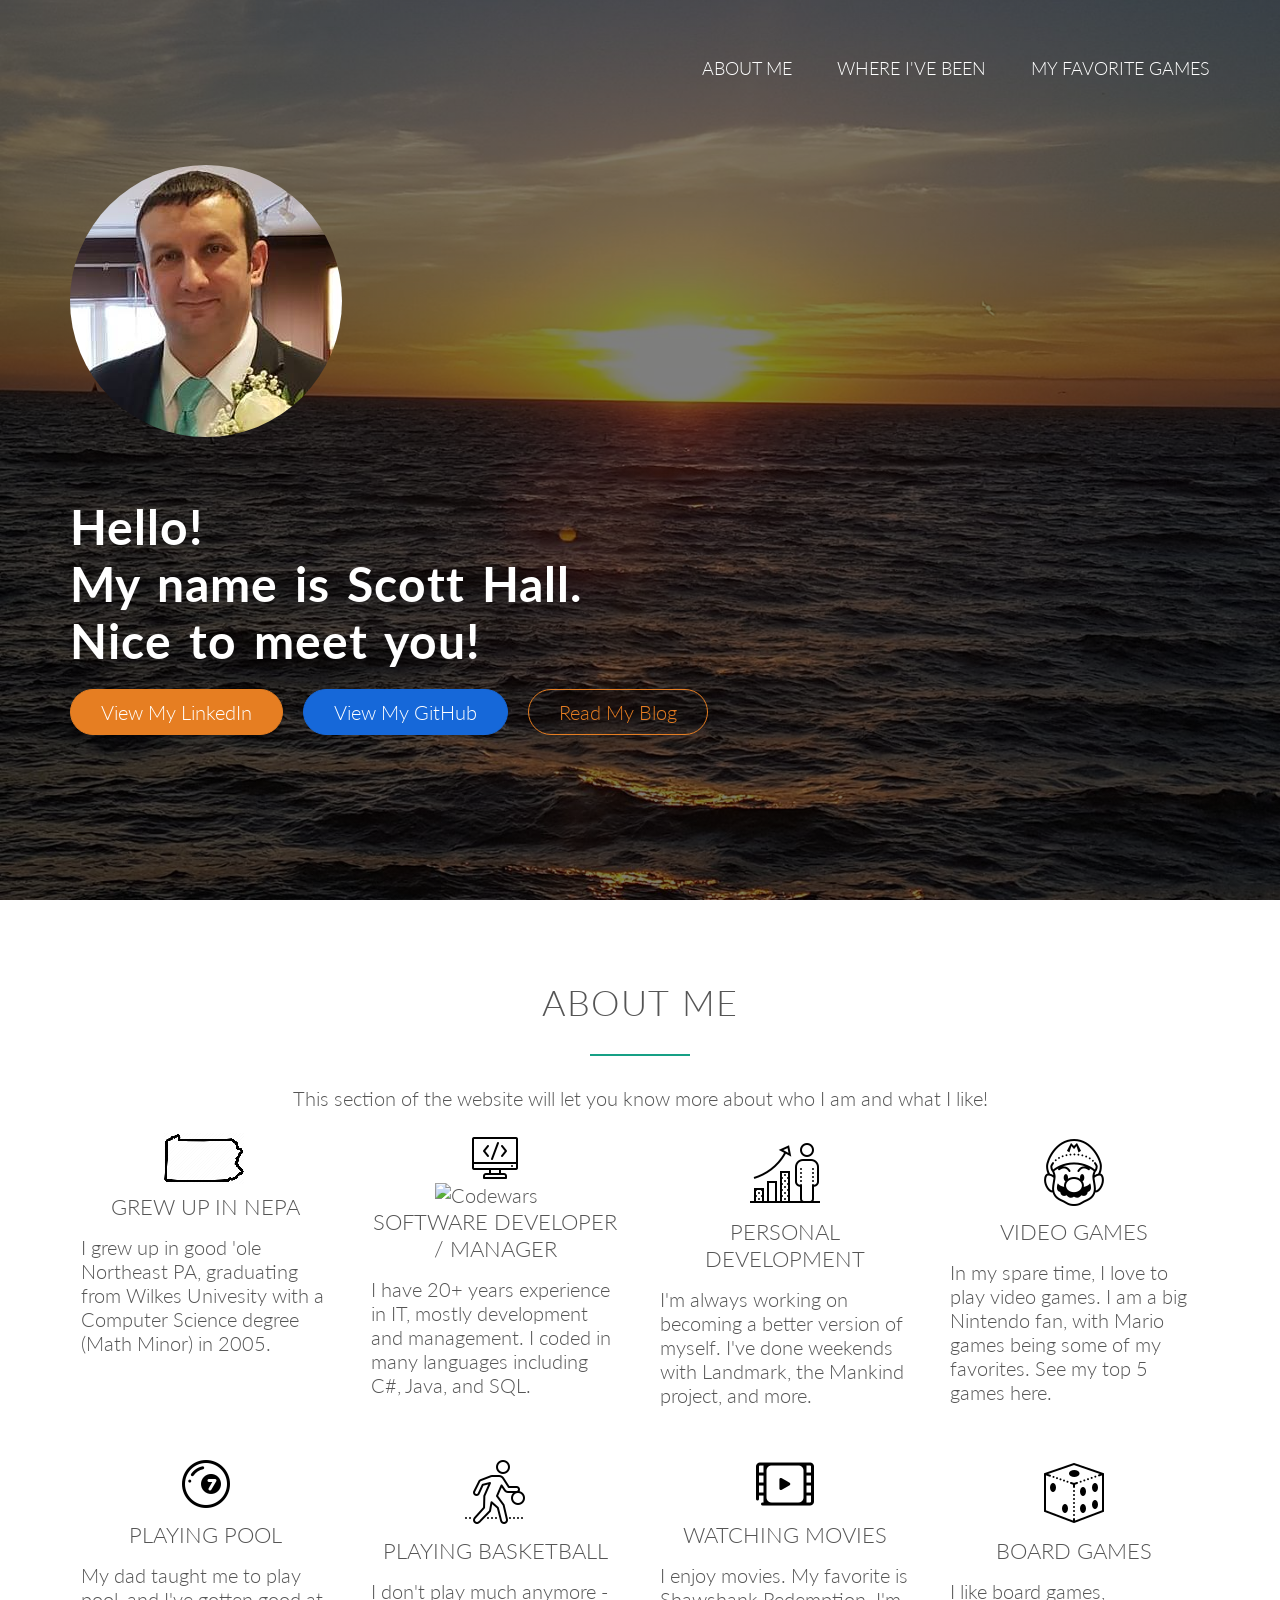
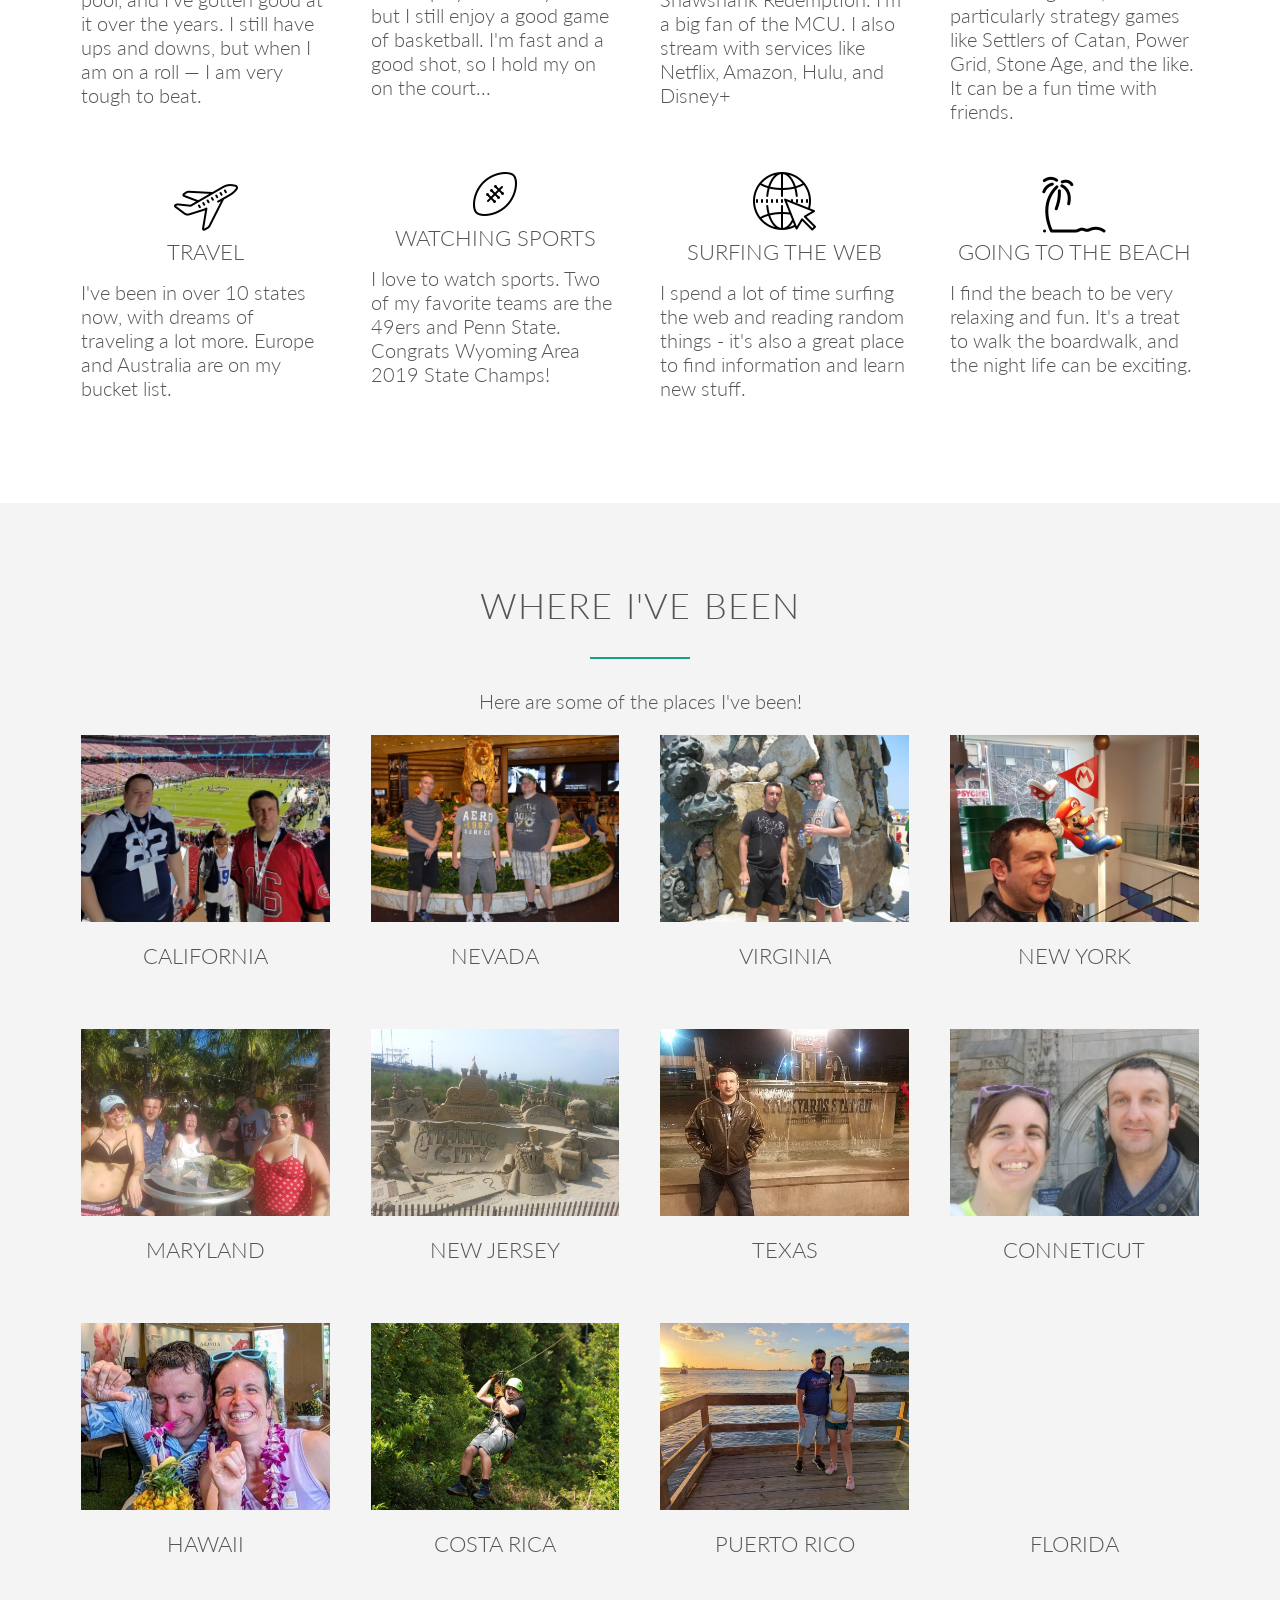
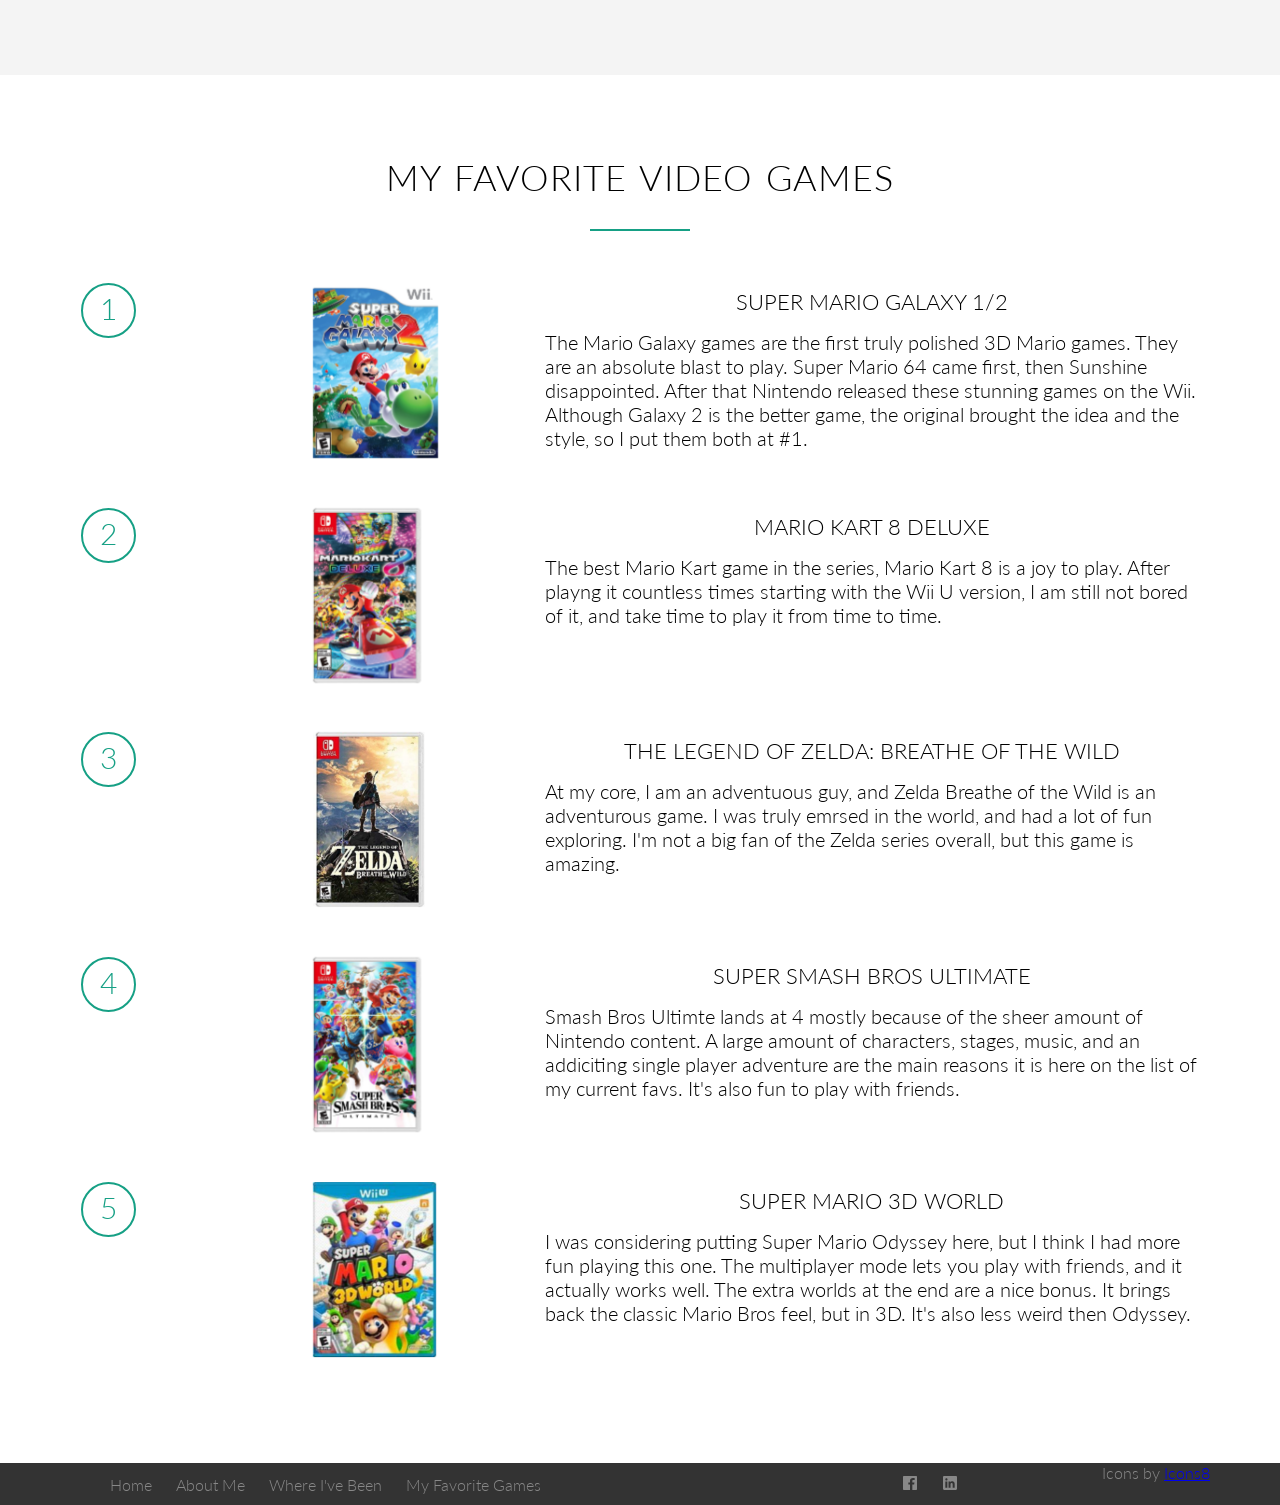
==== index.html @ 16ad22f1 "first commit" ====
<!DOCTYPE html>
<html lang="en">
<head>
    <meta charset="utf-8">
    <meta name="viewport" content="width=device-width, initial-scale=1.0">

    <title>Scott Hall's Club</title>
    <meta name="description" content="Scott Hall is a Software Development Professional, and this is his website.">
    <meta name="author" content="Scott Hall">
    <link rel="canonical" href="https://scottmartinhall.com/">

    <!-- Social sharing -->
    <meta property="og:type" content="website">
    <meta property="og:site_name" content="Scott Hall's Club">
    <meta property="og:title" content="Scott Hall's Club">
    <meta property="og:description" content="Scott Hall is a Software Development Professional, and this is his website.">
    <meta property="og:url" content="https://scottmartinhall.com/">
    <meta property="og:image" content="https://scottmartinhall.com/resources/img/scott.jpg">
    <meta name="twitter:card" content="summary">

    <!-- Icons / PWA -->
    <link rel="icon" href="resources/img/favicon.ico" sizes="any">
    <link rel="icon" type="image/png" sizes="32x32" href="resources/img/favicon-32x32.png">
    <link rel="icon" type="image/png" sizes="16x16" href="resources/img/favicon-16x16.png">
    <link rel="apple-touch-icon" sizes="120x120" href="resources/img/apple-touch-icon.png">
    <link rel="manifest" href="resources/img/site.webmanifest">
    <link rel="mask-icon" href="resources/img/safari-pinned-tab.svg" color="#5bbad5">
    <meta name="msapplication-TileColor" content="#da532c">
    <meta name="msapplication-config" content="resources/img/browserconfig.xml">
    <meta name="theme-color" content="#ffffff">

    <!-- Fonts -->
    <link rel="preconnect" href="https://fonts.googleapis.com">
    <link rel="preconnect" href="https://fonts.gstatic.com" crossorigin>
    <link rel="stylesheet" href="https://fonts.googleapis.com/css2?family=Lato:ital,wght@0,100;0,300;0,400;1,300&display=swap">

    <!-- Styles (load order is significant: grid.css intentionally overrides queries.css) -->
    <link rel="stylesheet" href="resources/css/style.css?v=3">
    <link rel="stylesheet" href="resources/css/queries.css?v=3">
    <link rel="stylesheet" href="external-resources/css/grid.css?v=3">
    <link rel="stylesheet" href="resources/css/animations.css?v=3">

    <!-- Google Analytics -->
    <script async src="https://www.googletagmanager.com/gtag/js?id=UA-164038466-1"></script>
    <script>
        window.dataLayer = window.dataLayer || [];
        function gtag() { dataLayer.push(arguments); }
        gtag('js', new Date());
        gtag('config', 'UA-164038466-1');
    </script>

    <script src="resources/js/script.js?v=3" defer></script>
</head>

<body>
    <header>
        <nav>
            <div class="row">
                <img src="resources/img/sh.png" alt="Scott Hall monogram logo" class="sh-logo" width="139" height="139">
                <ul class="main-nav" id="home">
                    <li><a href="#aboutme">About Me</a></li>
                    <li><a href="#where">Where I've Been</a></li>
                    <li><a href="#games">My favorite games</a></li>
                </ul>
            </div>
        </nav>
        <div class="hero-text-box">
            <img src="resources/img/scott.jpg" alt="Portrait of Scott Hall" class="scott" width="272" height="272">
            <h1><br>Hello!<br>My name is Scott Hall.<br>Nice to meet you!</h1>
            <div class="buttons">
                <a class="btn btn-full" href="https://www.linkedin.com/in/scott-hall-550b982b/">View My LinkedIn</a>
                <a class="btn btn-github" href="https://github.com/scottman256">View My GitHub</a>
                <a class="btn btn-ghost" href="blog.html">Read My Blog</a>
            </div>
        </div>
    </header>

    <main>
        <section class="about-me js-about" id="aboutme">
            <div class="row">
                <h2>About Me</h2>
                <p class="long-copy">
                    This section of the website will let you know more about who I am and what I like!
                </p>
            </div>
            <div class="row">
                <div class="responsive-fix">
                    <div class="col span-1-of-4 box">
                        <img src="resources/img/icons/PA.png" alt="" class="icons" width="83" height="55" loading="lazy" decoding="async">
                        <h3>Grew Up in NEPA</h3>
                        <p>
                            I grew up in good 'ole Northeast PA, graduating from Wilkes Univesity with a Computer Science degree (Math Minor) in 2005.
                        </p>
                    </div>
                    <div class="col span-1-of-4 box">
                        <img src="resources/img/icons/icons8-programming-50.png" alt="" class="icons" width="50" height="50" loading="lazy" decoding="async">
                        <img src="https://www.codewars.com/users/scottman256/badges/micro" alt="Codewars rank badge for scottman256" class="icons" width="120" height="20" loading="lazy" decoding="async">
                        <h3>Software Developer / Manager</h3>
                        <p>
                            I have 20+ years experience in IT, mostly development and management. I coded in many languages including C#, Java, and SQL.
                        </p>
                    </div>
                </div>
                <div class="responsive-fix">
                    <div class="col span-1-of-4 box">
                        <img src="resources/img/icons/icons8-personal-growth-80.png" alt="" class="icons" width="80" height="80" loading="lazy" decoding="async">
                        <h3>Personal Development</h3>
                        <p>
                            I'm always working on becoming a better version of myself. I've done weekends with Landmark, the Mankind project, and more.
                        </p>
                    </div>
                    <div class="col span-1-of-4 box">
                        <img src="resources/img/icons/icons8-super-mario-80.png" alt="" class="icons" width="80" height="80" loading="lazy" decoding="async">
                        <h3>Video Games</h3>
                        <p>
                            In my spare time, I love to play video games. I am a big Nintendo fan, with Mario games being some of my favorites. See my top 5 games here.
                        </p>
                    </div>
                </div>
            </div>
            <div class="row">
                <div class="responsive-fix">
                    <div class="col span-1-of-4 box">
                        <img src="resources/img/icons/icons8-billiard-ball-64.png" alt="" class="icons" width="64" height="64" loading="lazy" decoding="async">
                        <h3>Playing Pool</h3>
                        <p>
                            My dad taught me to play pool, and I've gotten good at it over the years. I still have ups and downs, but when I am on a roll &mdash; I am very tough to beat.
                        </p>
                    </div>
                    <div class="col span-1-of-4 box">
                        <img src="resources/img/icons/icons8-basketball-player-80.png" alt="" class="icons" width="80" height="80" loading="lazy" decoding="async">
                        <h3>Playing Basketball</h3>
                        <p>
                            I don't play much anymore - but I still enjoy a good game of basketball. I'm fast and a good shot, so I hold my on on the court...
                        </p>
                    </div>
                </div>
                <div class="responsive-fix">
                    <div class="col span-1-of-4 box">
                        <img src="resources/img/icons/icons8-movie-beginning-64.png" alt="" class="icons" width="64" height="64" loading="lazy" decoding="async">
                        <h3>Watching Movies</h3>
                        <p>
                            I enjoy movies. My favorite is Shawshank Redemption. I'm a big fan of the MCU. I also stream with services like Netflix, Amazon, Hulu, and Disney+
                        </p>
                    </div>
                    <div class="col span-1-of-4 box">
                        <img src="resources/img/icons/icons8-dice-80.png" alt="" class="icons" width="80" height="80" loading="lazy" decoding="async">
                        <h3>Board Games</h3>
                        <p>
                            I like board games, particularly strategy games like Settlers of Catan, Power Grid, Stone Age, and the like. It can be a fun time with friends.
                        </p>
                    </div>
                </div>
            </div>
            <div class="row">
                <div class="responsive-fix">
                    <div class="col span-1-of-4 box">
                        <img src="resources/img/icons/icons8-airplane-take-off-64.png" alt="" class="icons" width="64" height="64" loading="lazy" decoding="async">
                        <h3>Travel</h3>
                        <p>
                            I've been in over 10 states now, with dreams of traveling a lot more. Europe and Australia are on my bucket list.
                        </p>
                    </div>
                    <div class="col span-1-of-4 box">
                        <img src="resources/img/icons/icons8-sport-50.png" alt="" class="icons" width="50" height="50" loading="lazy" decoding="async">
                        <h3>Watching Sports</h3>
                        <p>
                            I love to watch sports. Two of my favorite teams are the 49ers and Penn State. Congrats Wyoming Area 2019 State Champs!
                        </p>
                    </div>
                </div>
                <div class="responsive-fix">
                    <div class="col span-1-of-4 box">
                        <img src="resources/img/icons/icons8-internet-64.png" alt="" class="icons" width="64" height="64" loading="lazy" decoding="async">
                        <h3>Surfing the Web</h3>
                        <p>
                            I spend a lot of time surfing the web and reading random things - it's also a great place to find information and learn new stuff.
                        </p>
                    </div>
                    <div class="col span-1-of-4 box">
                        <img src="resources/img/icons/icons8-beach-64.png" alt="" class="icons" width="64" height="64" loading="lazy" decoding="async">
                        <h3>Going to the Beach</h3>
                        <p>
                            I find the beach to be very relaxing and fun. It's a treat to walk the boardwalk, and the night life can be exciting.
                        </p>
                    </div>
                </div>
            </div>
        </section>

        <section class="where" id="where">
            <div class="row">
                <h2>Where I've Been</h2>
                <p class="long-copy">
                    Here are some of the places I've been!
                </p>
            </div>
            <div class="row">
                <div class="responsive-fix">
                    <div class="col span-1-of-4 box">
                        <img src="resources/img/california.jpg" alt="Scott in California" class="where-pics" width="1063" height="809" loading="lazy" decoding="async">
                        <h3>California</h3>
                    </div>
                    <div class="col span-1-of-4 box">
                        <img src="resources/img/las%20vegas.jpg" alt="Scott in Nevada" class="where-pics" width="1098" height="816" loading="lazy" decoding="async">
                        <h3>Nevada</h3>
                    </div>
                </div>
                <div class="responsive-fix">
                    <div class="col span-1-of-4 box">
                        <img src="resources/img/Virginia.jpg" alt="Scott in Virginia" class="where-pics" width="720" height="540" loading="lazy" decoding="async">
                        <h3>Virginia</h3>
                    </div>
                    <div class="col span-1-of-4 box">
                        <img src="resources/img/new%20york.jpg" alt="Scott in New York" class="where-pics" width="1219" height="889" loading="lazy" decoding="async">
                        <h3>New York</h3>
                    </div>
                </div>
            </div>
            <div class="row">
                <div class="responsive-fix">
                    <div class="col span-1-of-4 box">
                        <img src="resources/img/ocean_city.jpg" alt="Scott in Maryland" class="where-pics" width="960" height="720" loading="lazy" decoding="async">
                        <h3>Maryland</h3>
                    </div>
                    <div class="col span-1-of-4 box">
                        <img src="resources/img/New%20Jersey.jpg" alt="Scott in New Jersey" class="where-pics" width="960" height="720" loading="lazy" decoding="async">
                        <h3>New Jersey</h3>
                    </div>
                </div>
                <div class="responsive-fix">
                    <div class="col span-1-of-4 box">
                        <img src="resources/img/texas%201.jpg" alt="Scott in Texas" class="where-pics" width="946" height="704" loading="lazy" decoding="async">
                        <h3>Texas</h3>
                    </div>
                    <div class="col span-1-of-4 box">
                        <img src="resources/img/yale.jpg" alt="Scott in Connecticut" class="where-pics" width="1034" height="761" loading="lazy" decoding="async">
                        <h3>Conneticut</h3>
                    </div>
                </div>
            </div>
            <div class="row">
                <div class="responsive-fix">
                    <div class="col span-1-of-4 box">
                        <img src="resources/img/hawaii.jpg" alt="Scott in Hawaii" class="where-pics" width="960" height="720" loading="lazy" decoding="async">
                        <h3>Hawaii</h3>
                    </div>
                    <div class="col span-1-of-4 box">
                        <img src="resources/img/costa_rica.jpg" alt="Scott in Costa Rica" class="where-pics" width="960" height="720" loading="lazy" decoding="async">
                        <h3>Costa Rica</h3>
                    </div>
                </div>
                <div class="responsive-fix">
                    <div class="col span-1-of-4 box">
                        <img src="resources/img/puerto_rico.jpg" alt="Scott in Puerto Rico" class="where-pics" width="960" height="720" loading="lazy" decoding="async">
                        <h3>Puerto Rico</h3>
                    </div>
                    <div class="col span-1-of-4 box">
                        <img src="resources/img/florida.jpg" alt="Scott in Florida" class="where-pics" width="960" height="720" loading="lazy" decoding="async">
                        <h3>Florida</h3>
                    </div>
                </div>
            </div>
        </section>

        <section class="games" id="games">
            <div class="row">
                <h2>My Favorite Video Games</h2>
            </div>
            <div class="row game-row">
                <div class="numbox col span-1-of-5 box"><p class="number">1</p></div>
                <div class="js-2 gamebox col span-1-of-5 box">
                    <img src="resources/img/Mario_Galaxy.jpg" alt="Super Mario Galaxy box art" width="1067" height="1500" loading="lazy" decoding="async">
                </div>
                <div class="js-1 gamebox col span-3-of-5 box">
                    <h3>Super Mario Galaxy 1/2</h3>
                    <p class="whytop5">The Mario Galaxy games are the first truly polished 3D Mario games. They are an absolute blast to play. Super Mario 64 came first, then Sunshine disappointed. After that Nintendo released these stunning games on the Wii. Although Galaxy 2 is the better game, the original brought the idea and the style, so I put them both at #1. </p>
                </div>
            </div>
            <div class="row game-row">
                <div class="col span-1-of-5 box"><p class="number">2</p></div>
                <div class="js-2 gamebox col span-1-of-5 box">
                    <img src="resources/img/Mario_Kart_8_DX.jpg" alt="Mario Kart 8 Deluxe box art" width="926" height="1500" loading="lazy" decoding="async">
                </div>
                <div class="js-1 gamebox col span-3-of-5 box">
                    <h3>Mario Kart 8 Deluxe</h3>
                    <p class="whytop5">The best Mario Kart game in the series, Mario Kart 8 is a joy to play. After playng it countless times starting with the Wii U version, I am still not bored of it, and take time to play it from time to time. </p>
                </div>
            </div>
            <div class="row game-row">
                <div class="js-1 col span-1-of-5 box"><p class="number">3</p></div>
                <div class="js-2 gamebox col span-1-of-5 box">
                    <img src="resources/img/Zelda_Breathe_of_Wild.jpg" alt="The Legend of Zelda: Breath of the Wild box art" width="320" height="500" loading="lazy" decoding="async">
                </div>
                <div class="js-1 gamebox col span-3-of-5 box">
                    <h3>The Legend Of Zelda: Breathe of the Wild</h3>
                    <p class="whytop5">At my core, I am an adventuous guy, and Zelda Breathe of the Wild is an adventurous game. I was truly emrsed in the world, and had a lot of fun exploring. I'm not a big fan of the Zelda series overall, but this game is amazing. </p>
                </div>
            </div>
            <div class="row game-row">
                <div class="col span-1-of-5 box"><p class="number">4</p></div>
                <div class="js-2 gamebox col span-1-of-5 box">
                    <img src="resources/img/Smash_Bros_Ultimate.jpg" alt="Super Smash Bros. Ultimate box art" width="926" height="1500" loading="lazy" decoding="async">
                </div>
                <div class="js-1 gamebox col span-3-of-5 box">
                    <h3>Super Smash Bros Ultimate</h3>
                    <p class="whytop5">Smash Bros Ultimte lands at 4 mostly because of the sheer amount of Nintendo content. A large amount of characters, stages, music, and an addiciting single player adventure are the main reasons it is here on the list of my current favs. It's also fun to play with friends. </p>
                </div>
            </div>
            <div class="row game-row">
                <div class="col span-1-of-5 box"><p class="number">5</p></div>
                <div class="js-2 gamebox col span-1-of-5 box">
                    <img src="resources/img/Super_Mario_3D_World.jpg" alt="Super Mario 3D World box art" width="703" height="1000" loading="lazy" decoding="async">
                </div>
                <div class="js-1 gamebox col span-3-of-5 box">
                    <h3>Super Mario 3D World</h3>
                    <p class="whytop5">I was considering putting Super Mario Odyssey here, but I think I had more fun playing this one. The multiplayer mode lets you play with friends, and it actually works well. The extra worlds at the end are a nice bonus. It brings back the classic Mario Bros feel, but in 3D. It's also less weird then Odyssey. </p>
                </div>
            </div>
        </section>
    </main>

    <footer>
        <div class="row">
            <div class="col span-3-of-5">
                <ul class="footer-nav">
                    <li><a href="#home">Home</a></li>
                    <li><a href="#aboutme">About Me</a></li>
                    <li><a href="#where">Where I've Been</a></li>
                    <li><a href="#games">My Favorite Games</a></li>
                </ul>
            </div>
            <div class="col span-1-of-5">
                <ul class="social-links">
                    <li>
                        <a href="https://www.facebook.com/scottmartinhall" aria-label="Scott Hall on Facebook">
                            <svg class="social-icon" viewBox="0 0 512 512" role="img" aria-hidden="true" focusable="false"><path d="M455.27 32H56.73A24.74 24.74 0 0032 56.73v398.54A24.74 24.74 0 0056.73 480H256V304h-53.55v-64H256v-51c0-57.86 40.13-89.36 91.82-89.36 24.73 0 51.33 1.86 57.51 2.68v60.43h-41.18c-28.12 0-33.48 13.3-33.48 32.9V240h67l-8.75 64h-58.25v176h124.6A24.74 24.74 0 00480 455.27V56.73A24.74 24.74 0 00455.27 32z"/></svg>
                        </a>
                    </li>
                    <li>
                        <a href="https://www.linkedin.com/in/scott-hall-550b982b/" aria-label="Scott Hall on LinkedIn">
                            <svg class="social-icon" viewBox="0 0 512 512" role="img" aria-hidden="true" focusable="false"><path d="M444.17 32H70.28C49.85 32 32 46.7 32 66.89v374.72C32 461.91 49.85 480 70.28 480h373.78c20.54 0 35.94-18.21 35.94-38.39V66.89C480.12 46.7 464.6 32 444.17 32zm-273.3 373.43h-64.18V205.88h64.18zM141 175.54h-.46c-20.54 0-33.84-15.29-33.84-34.43 0-19.49 13.65-34.42 34.65-34.42s33.85 14.82 34.31 34.42c-.01 19.14-13.31 34.43-34.66 34.43zm264.43 229.89h-64.18V296.32c0-26.14-9.34-44-32.56-44-17.74 0-28.24 12-32.91 23.69-1.75 4.2-2.22 9.92-2.22 15.76v113.66h-64.18V205.88h64.18v27.77c9.34-13.3 23.93-32.44 57.88-32.44 42.13 0 74 27.77 74 87.64z"/></svg>
                        </a>
                    </li>
                </ul>
            </div>
            <p>Icons by <a target="_blank" rel="noopener" href="https://icons8.com">Icons8</a></p>
        </div>
    </footer>
</body>
</html>
---- resources/css/style.css ----
/* Base */

* {
    margin: 0;
    box-sizing: border-box;
}

html,
body {
    background-color: #fff;
    color: #555;
    font-family: 'Lato', 'Arial', sans-serif;
    font-weight: 300;
    font-size: 20px;
    text-rendering: optimizeLegibility;
    overflow-x: hidden;
}

/* Layout */

.row {
    max-width: 1140px;
    margin: 0 auto;
}

section {
    padding: 80px 0;
}

.box {
    padding: 1%;
}

/* Headings */

h1 {
    margin-top: 0;
    margin-bottom: 20px;
    color: #fff;
    font-size: 240%;
    word-spacing: 4px;
    letter-spacing: 1px;
}

h2,
h3 {
    font-weight: 300;
    text-transform: uppercase;
}

h2 {
    font-size: 180%;
    word-spacing: 2px;
    letter-spacing: 1px;
    text-align: center;
    margin-bottom: 30px;
}

h2::after {
    display: block;
    height: 2px;
    background-color: #16a085;
    content: " ";
    width: 100px;
    margin: 30px auto 0;
}

h3 {
    font-size: 110%;
    margin-top: 5px;
    margin-bottom: 15px;
    text-align: center;
}

/* Header / hero */

header {
    background-image: linear-gradient(rgba(0, 0, 0, 0.5), rgba(0, 0, 0, 0.5)), url(img/pacific_sunset.jpg);
    background-size: cover;
    background-position: center;
    background-attachment: fixed;
    height: 100vh;
}

.hero-text-box {
    position: absolute;
    width: 1140px;
    top: 50%;
    left: 50%;
    transform: translate(-50%, -50%);
}

.scott {
    border-radius: 50%;
}

/* Main navigation */

.main-nav {
    float: right;
    list-style: none;
    margin-top: 55px;
}

.main-nav li {
    display: inline-block;
    margin-left: 40px;
}

.main-nav li a:link,
.main-nav li a:visited {
    padding: 8px 0;
    color: #fff;
    text-decoration: none;
    text-transform: uppercase;
    font-size: 90%;
    border-bottom: 2px solid transparent;
    transition: border-bottom 0.2s;
}

.main-nav li a:hover,
.main-nav li a:active {
    border-bottom: 2px solid #16a085;
}

.sh-logo {
    display: none;
    height: 50px;
    width: auto;
    float: left;
    margin: 5px 0;
}

/* Added to <nav> by script.js once the page scrolls past the hero. */
.sticky {
    position: fixed;
    top: 0;
    left: 0;
    width: 100%;
    background-color: rgba(255, 255, 255, 0.98);
    z-index: 9999;
}

.sticky .main-nav {
    margin-top: 18px;
}

.sticky .main-nav li a:link,
.sticky .main-nav li a:visited {
    padding: 16px 0;
    color: #555;
}

.sticky .sh-logo {
    display: block;
}

/* Buttons */

/* Cancels the trailing row's .btn bottom margin, which spaces the buttons
   once they wrap onto more than one line. */
.buttons {
    margin-bottom: -15px;
}

.btn:link,
.btn:visited,
input[type=submit] {
    display: inline-block;
    padding: 10px 30px;
    font-weight: 300;
    text-decoration: none;
    border-radius: 200px;
    margin-bottom: 15px;
    transition: background-color 0.2s, border 0.2s, color 0.2s;
}

.btn-full:link,
.btn-full:visited,
input[type=submit] {
    background-color: #e67e22;
    border: 1px solid #e67e22;
    color: #fff;
    margin-right: 15px;
}

.btn-ghost:link,
.btn-ghost:visited {
    border: 1px solid #e67e22;
    color: #e67e22;
}

.btn-github:link,
.btn-github:visited {
    background-color: #1668d9;
    border: 1px solid #1668d9;
    color: #fff;
    margin-right: 15px;
}

.btn:hover,
.btn:active,
input[type=submit]:hover,
input[type=submit]:active {
    background-color: #cf6d17;
}

.btn-full:hover,
.btn-full:active {
    border: 1px solid #cf6d17;
}

.btn-ghost:hover,
.btn-ghost:active {
    border: 1px solid #cf6d17;
    color: #fff;
}

.btn-github:hover,
.btn-github:active {
    background-color: #1257b8;
    border: 1px solid #1257b8;
}

/* About me */

.icons {
    width: auto;
    display: block;
    margin-left: auto;
    margin-right: auto;
}

.long-copy {
    text-align: center;
}

/* Where I've been */

.where {
    background-color: #f4f4f4;
}

.where-pics {
    width: 100%;
    height: auto;
    aspect-ratio: 4 / 3;
    object-fit: cover;
    margin-bottom: 20px;
    display: block;
}

/* Favorite games */

.games {
    background-image: linear-gradient(rgba(255, 255, 255, 0.9), rgba(255, 255, 255, 0.9)), url(img/mario-bg.jpg);
    background-size: cover;
    background-position: center;
    background-attachment: fixed;
    height: 100%;
    color: #000;
}

.number {
    color: #16a085;
    border: 2px solid #16a085;
    display: inline-block;
    border-radius: 50%;
    text-align: center;
    height: 55px;
    width: 55px;
    padding: 5px;
    float: left;
    font-size: 150%;
    margin-right: 25px;
}

.gamebox img {
    height: 175px;
    width: auto;
}

/* Footer */

footer {
    background-color: #333;
    font-size: 80%;
}

.footer-nav {
    list-style: none;
    float: left;
}

.social-links {
    list-style: none;
    float: right;
}

.footer-nav li,
.social-links li {
    display: inline-block;
    margin-right: 20px;
}

.footer-nav li a:link,
.footer-nav li a:visited,
.social-links li a:link,
.social-links li a:visited {
    text-decoration: none;
    border: 0;
    color: #888;
}

.footer-nav li a:hover,
.footer-nav li a:active {
    color: #ddd;
}

.social-icon {
    width: 1em;
    height: 1em;
    display: inline-block;
    vertical-align: baseline;
    fill: currentColor;
}

footer p {
    color: #888;
    text-align: right;
}

/* Scroll reveal */

/* Hidden until script.js adds .animated plus a fade class from animations.css
   as the element scrolls into view. */
.js-1,
.js-2 {
    opacity: 0;
    animation-duration: 1s;
}
---- resources/css/queries.css ----
/* Responsive overrides.
   Loaded after style.css but before grid.css, so grid.css wins on .col sizing
   at equal specificity — rules here that need to beat it are scoped tighter. */

/* Each .responsive-fix wrapper holds two tiles so they pair up on phones, and
   each one restarts grid.css's `.col:first-child { margin-left: 0 }`. Adding
   the gutter back at the seam gives 4 x 23.8% + 3 x 1.6% = 100%. */
@media only screen and (min-width: 768px) {

    .responsive-fix + .responsive-fix > .col:first-child {
        margin-left: 1.6%;
    }
}

@media only screen and (max-width: 1200px) {

    .hero-text-box {
        width: 100%;
    }

    .row {
        padding: 0 2%;
    }
}

@media only screen and (max-width: 1023px) {

    body {
        font-size: 18px;
    }
}

@media only screen and (max-width: 767px) {

    body {
        font-size: 16px;
    }

    section {
        padding: 30px 0;
    }

    h1 {
        font-size: 210%;
    }

    h2 {
        font-size: 150%;
    }

    .row,
    .hero-text-box {
        padding: 0 4%;
    }

    .col {
        width: 100%;
        margin: 0 0 4% 0;
    }

    /* Two tiles per row: 49.2% + 1.6% gutter + 49.2% = 100%. */
    .responsive-fix > .span-1-of-4 {
        width: 49.2%;
    }

    .responsive-fix > .col + .col {
        margin-left: 1.6%;
    }

    .main-nav {
        float: left;
        margin-top: 10px;
        margin-left: 25px;
    }

    .main-nav li {
        display: block;
        border: 0;
    }

    .main-nav li a:link,
    .main-nav li a:visited {
        display: block;
        border: 0;
        padding: 3px 0;
        font-size: 100%;
    }

    .sticky .main-nav {
        margin-top: 10px;
    }

    .sticky .main-nav li a:link,
    .sticky .main-nav li a:visited {
        padding: 7px 0;
    }

    .scott {
        display: block;
        width: 200px;
        height: auto;
        margin-left: auto;
        margin-right: auto;
    }

    .number {
        height: 40px;
        width: 40px;
        padding: 3px;
        font-size: 130%;
        margin-right: 20px;
    }

    /* Countdown entry: rank badge and box art share the top line, title and
       description take the full width beneath. */
    .games .game-row {
        display: flex;
        flex-wrap: wrap;
        align-items: center;
        column-gap: 14px;
    }

    /* grid.css's .row clearfix would otherwise count as two flex items. */
    .games .game-row::before,
    .games .game-row::after {
        display: none;
    }

    .games .game-row > .col {
        width: auto;
        margin: 0;
    }

    .games .game-row > .span-3-of-5 {
        width: 100%;
        margin-top: 12px;
    }

    .game-row .number {
        float: none;
        margin-right: 0;
    }

    .gamebox h3,
    .whytop5 {
        width: 100%;
        float: none;
    }
}

@media only screen and (max-width: 480px) {

    section {
        padding: 25px 0;
    }
}

/* The hero content is absolutely centred inside a 100vh header, so on a short
   viewport the portrait has to shrink for it to fit. Gated on width as well as
   height so short desktop windows keep the full-size portrait. */
@media only screen and (max-width: 767px) and (max-height: 620px) {

    .scott {
        width: 180px;
        height: auto;
    }
}

@media only screen and (max-width: 767px) and (max-height: 450px) {

    .scott {
        width: 110px;
    }
}
---- external-resources/css/grid.css ----
/*  SECTIONS  ============================================================================= */

.section {
	clear: both;
	padding: 0px;
	margin: 0px;
}

/*  GROUPING  ============================================================================= */

.row {
    zoom: 1; /* For IE 6/7 (trigger hasLayout) */
}

.row:before,
.row:after {
    content:"";
    display:table;
}
.row:after {
    clear:both;
}

/*  GRID COLUMN SETUP   ==================================================================== */

.col {
	display: block;
	float:left;
	margin: 1% 0 1% 1.6%;
}

.col:first-child { margin-left: 0; } /* all browsers except IE6 and lower */


/*  REMOVE MARGINS AS ALL GO FULL WIDTH AT 480 PIXELS */

@media only screen and (max-width: 480px) {
	.col { 
		/*margin: 1% 0 1% 0%;*/
        margin: 0;
	}
}


/*  GRID OF TWO   ============================================================================= */


.span-2-of-2 {
	width: 100%;
}

.span-1-of-2 {
	width: 49.2%;
}

/*  GO FULL WIDTH AT LESS THAN 480 PIXELS */

@media only screen and (max-width: 767px) {
	.span-2-of-2 {
		width: 100%; 
	}
	.span-1-of-2 {
		width: 100%; 
	}
}


/*  GRID OF THREE   ============================================================================= */

	
.span-3-of-3 {
	width: 100%; 
}

.span-2-of-3 {
	width: 66.13%; 
}

.span-1-of-3 {
	width: 32.26%; 
}


/*  GO FULL WIDTH AT LESS THAN 480 PIXELS */

@media only screen and (max-width: 480px) {
	.span-3-of-3 {
		width: 100%; 
	}
	.span-2-of-3 {
		width: 100%; 
	}
	.span-1-of-3 {
		width: 100%;
	}
}

/*  GRID OF FOUR   ============================================================================= */

	
.span-4-of-4 {
	width: 100%; 
}

.span-3-of-4 {
	width: 74.6%; 
}

.span-2-of-4 {
	width: 49.2%; 
}

.span-1-of-4 {
	width: 23.8%; 
}


/*  GO FULL WIDTH AT LESS THAN 480 PIXELS */

@media only screen and (max-width: 480px) {
	.span-4-of-4 {
		width: 100%; 
	}
	.span-3-of-4 {
		width: 100%; 
	}
	.span-2-of-4 {
		width: 100%; 
	}
	.span-1-of-4 {
		width: 100%; 
	}
}

@media only screen and (max-width: 767px) {

	.span-1-of-4 {
		width: 40.0%; 
	}
}

/*  GRID OF FIVE   ============================================================================= */

	
.span-5-of-5 {
	width: 100%;
}

.span-4-of-5 {
  	width: 79.68%; 
}

.span-3-of-5 {
  	width: 59.36%; 
}

.span-2-of-5 {
  	width: 39.04%;
}

.span-1-of-5 {
  	width: 18.72%;
}


/*  GO FULL WIDTH AT LESS THAN 480 PIXELS */

@media only screen and (max-width: 480px) {
	.span-5-of-5 {
		width: 100%; 
	}
	.span-4-of-5 {
		width: 100%; 
	}
	.span-3-of-5 {
		width: 100%; 
	}
	.span-2-of-5 {
		width: 100%; 
	}
	.span-1-of-5 {
		width: 100%; 
	}
}


/*  GRID OF SIX   ============================================================================= */


.span-6-of-6 {
	width: 100%;
}

.span-5-of-6 {
  	width: 83.06%;
}

.span-4-of-6 {
  	width: 66.13%;
}

.span-3-of-6 {
  	width: 49.2%;
}

.span-2-of-6 {
  	width: 32.26%;
}

.span-1-of-6 {
  	width: 15.33%;
}


/*  GO FULL WIDTH AT LESS THAN 480 PIXELS */

@media only screen and (max-width: 480px) {
	.span-6-of-6 {
		width: 100%; 
	}
	.span-5-of-6 {
		width: 100%; 
	}
	.span-4-of-6 {
		width: 100%; 
	}
	.span-3-of-6 {
		width: 100%; 
	}
	.span-2-of-6 {
		width: 100%; 
	}
	.span-1-of-6 {
		width: 100%; 
	}
}



/*  GRID OF SEVEN   ============================================================================= */


.span-7-of-7 {
	width: 100%;
}

.span-6-of-7 {
	width: 85.48%;
}

.span-5-of-7 {
  	width: 70.97%;
}

.span-4-of-7 {
  	width: 56.45%;
}

.span-3-of-7 {
  	width: 41.94%;
}

.span-2-of-7 {
  	width: 27.42%;
}

.span-1-of-7 {
  	width: 12.91%;
}


/*  GO FULL WIDTH AT LESS THAN 480 PIXELS */

@media only screen and (max-width: 480px) {
	.span-7-of-7 {
		width: 100%; 
	}
	.span-6-of-7 {
		width: 100%; 
	}
	.span-5-of-7 {
		width: 100%; 
	}
	.span-4-of-7 {
		width: 100%; 
	}
	.span-3-of-7 {
		width: 100%; 
	}
	.span-2-of-7 {
		width: 100%; 
	}
	.span-1-of-7 {
		width: 100%; 
	}
}


/*  GRID OF EIGHT   ============================================================================= */

	
.span-8-of-8 {
	width: 100%;
}

.span-7-of-8 {
	width: 87.3%; 
}

.span-6-of-8 {
	width: 74.6%; 
}

.span-5-of-8 {
	width: 61.9%; 
}

.span-4-of-8 {
	width: 49.2%; 
}

.span-3-of-8 {
	width: 36.5%;
}

.span-2-of-8 {
	width: 23.8%; 
}

.span-1-of-8 {
	width: 11.1%; 
}


/*  GO FULL WIDTH AT LESS THAN 480 PIXELS */

@media only screen and (max-width: 480px) {
	.span-8-of-8 {
		width: 100%; 
	}
	.span-7-of-8 {
		width: 100%; 
	}
	.span-6-of-8 {
		width: 100%; 
	}
	.span-5-of-8 {
		width: 100%; 
	}
	.span-4-of-8 {
		width: 100%; 
	}
	.span-3-of-8 {
		width: 100%; 
	}
	.span-2-of-8 {
		width: 100%; 
	}
	.span-1-of-8 {
		width: 100%; 
	}
}


/*  GRID OF NINE   ============================================================================= */


.span-9-of-9 {
	width: 100%;
}

.span-8-of-9 {
	width: 88.71%;
}

.span-7-of-9 {
	width: 77.42%; 
}

.span-6-of-9 {
	width: 66.13%; 
}

.span-5-of-9 {
	width: 54.84%; 
}

.span-4-of-9 {
	width: 43.55%; 
}

.span-3-of-9 {
	width: 32.26%;
}

.span-2-of-9 {
	width: 20.97%; 
}

.span-1-of-9 {
	width: 9.68%; 
}


/*  GO FULL WIDTH AT LESS THAN 480 PIXELS */

@media only screen and (max-width: 480px) {
	.span-9-of-9 {
		width: 100%; 
	}
	.span-8-of-9 {
		width: 100%; 
	}
	.span-7-of-9 {
		width: 100%; 
	}
	.span-6-of-9 {
		width: 100%; 
	}
	.span-5-of-9 {
		width: 100%; 
	}
	.span-4-of-9 {
		width: 100%; 
	}
	.span-3-of-9 {
		width: 100%; 
	}
	.span-2-of-9 {
		width: 100%; 
	}
	.span-1-of-9 {
		width: 100%; 
	}
}


/*  GRID OF TEN   ============================================================================= */


.span-10-of-10 {
	width: 100%;
}

.span-9-of-10 {
	width: 89.84%;
}

.span-8-of-10 {
	width: 79.68%;
}

.span-7-of-10 {
	width: 69.52%; 
}

.span-6-of-10 {
	width: 59.36%; 
}

.span-5-of-10 {
	width: 49.2%; 
}

.span-4-of-10 {
	width: 39.04%; 
}

.span-3-of-10 {
	width: 28.88%;
}

.span-2-of-10 {
	width: 18.72%; 
}

.span-1-of-10 {
	width: 8.56%; 
}


/*  GO FULL WIDTH AT LESS THAN 480 PIXELS */

@media only screen and (max-width: 480px) {
	.span-10-of-10 {
		width: 100%; 
	}
	.span-9-of-10 {
		width: 100%; 
	}
	.span-8-of-10 {
		width: 100%; 
	}
	.span-7-of-10 {
		width: 100%; 
	}
	.span-6-of-10 {
		width: 100%; 
	}
	.span-5-of-10 {
		width: 100%; 
	}
	.span-4-of-10 {
		width: 100%; 
	}
	.span-3-of-10 {
		width: 100%; 
	}
	.span-2-of-10 {
		width: 100%; 
	}
	.span-1-of-10 {
		width: 100%; 
	}
}


/*  GRID OF ELEVEN   ============================================================================= */

.span-11-of-11 {
	width: 100%;
}

.span-10-of-11 {
	width: 90.76%;
}

.span-9-of-11 {
	width: 81.52%;
}

.span-8-of-11 {
	width: 72.29%;
}

.span-7-of-11 {
	width: 63.05%; 
}

.span-6-of-11 {
	width: 53.81%; 
}

.span-5-of-11 {
	width: 44.58%; 
}

.span-4-of-11 {
	width: 35.34%; 
}

.span-3-of-11 {
	width: 26.1%;
}

.span-2-of-11 {
	width: 16.87%; 
}

.span-1-of-11 {
	width: 7.63%; 
}


/*  GO FULL WIDTH AT LESS THAN 480 PIXELS */

@media only screen and (max-width: 480px) {
	.span-11-of-11 {
		width: 100%; 
	}
	.span-10-of-11 {
		width: 100%; 
	}
	.span-9-of-11 {
		width: 100%; 
	}
	.span-8-of-11 {
		width: 100%; 
	}
	.span-7-of-11 {
		width: 100%; 
	}
	.span-6-of-11 {
		width: 100%; 
	}
	.span-5-of-11 {
		width: 100%; 
	}
	.span-4-of-11 {
		width: 100%; 
	}
	.span-3-of-11 {
		width: 100%; 
	}
	.span-2-of-11 {
		width: 100%; 
	}
	.span-1-of-11 {
		width: 100%; 
	}
}


/*  GRID OF TWELVE   ============================================================================= */

.span-12-of-12 {
	width: 100%;
}

.span-11-of-12 {
	width: 91.53%;
}

.span-10-of-12 {
	width: 83.06%;
}

.span-9-of-12 {
	width: 74.6%;
}

.span-8-of-12 {
	width: 66.13%;
}

.span-7-of-12 {
	width: 57.66%; 
}

.span-6-of-12 {
	width: 49.2%; 
}

.span-5-of-12 {
	width: 40.73%; 
}

.span-4-of-12 {
	width: 32.26%; 
}

.span-3-of-12 {
	width: 23.8%;
}

.span-2-of-12 {
	width: 15.33%; 
}

.span-1-of-12 {
	width: 6.86%; 
}


/*  GO FULL WIDTH AT LESS THAN 480 PIXELS */

@media only screen and (max-width: 480px) {
	.span-12-of-12 {
		width: 100%; 
	}
	.span-11-of-12 {
		width: 100%; 
	}
	.span-10-of-12 {
		width: 100%; 
	}
	.span-9-of-12 {
		width: 100%; 
	}
	.span-8-of-12 {
		width: 100%; 
	}
	.span-7-of-12 {
		width: 100%; 
	}
	.span-6-of-12 {
		width: 100%; 
	}
	.span-5-of-12 {
		width: 100%; 
	}
	.span-4-of-12 {
		width: 100%; 
	}
	.span-3-of-12 {
		width: 100%; 
	}
	.span-2-of-12 {
		width: 100%; 
	}
	.span-1-of-12 {
		width: 100%; 
	}
}
---- resources/css/animations.css ----
/* Scroll-reveal animations. script.js adds .animated together with .fadeIn or
   .fadeInLeft as an element enters the viewport. */

.animated {
    animation-duration: 1s;
    animation-fill-mode: both;
}

@keyframes fadeIn {
    from { opacity: 0; }
    to   { opacity: 1; }
}

.fadeIn {
    animation-name: fadeIn;
}

@keyframes fadeInLeft {
    from {
        opacity: 0;
        transform: translate3d(-100%, 0, 0);
    }
    to {
        opacity: 1;
        transform: translate3d(0, 0, 0);
    }
}

.fadeInLeft {
    animation-name: fadeInLeft;
}

@media (prefers-reduced-motion: reduce) {
    .animated {
        animation: none !important;
    }

    /* .js-1 / .js-2 start hidden in style.css, so reveal them outright. */
    .js-1,
    .js-2 {
        opacity: 1;
    }
}
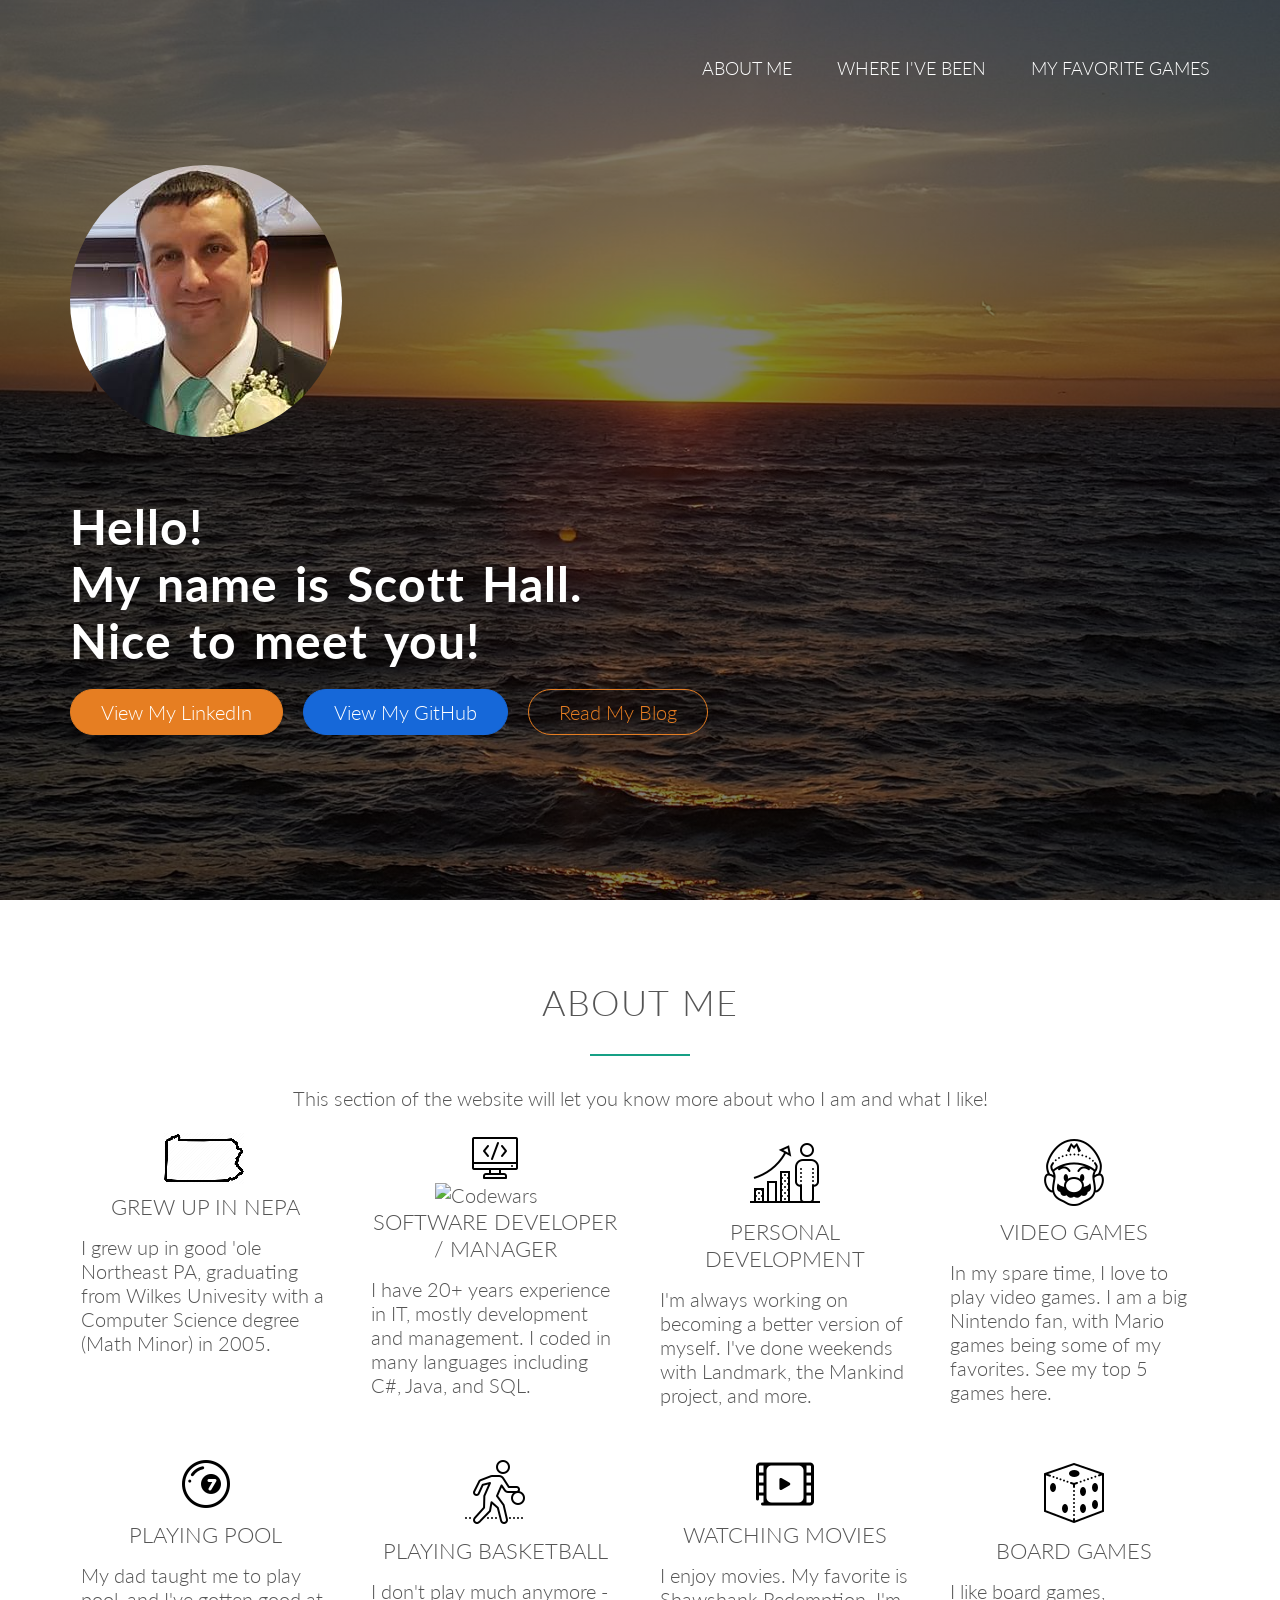
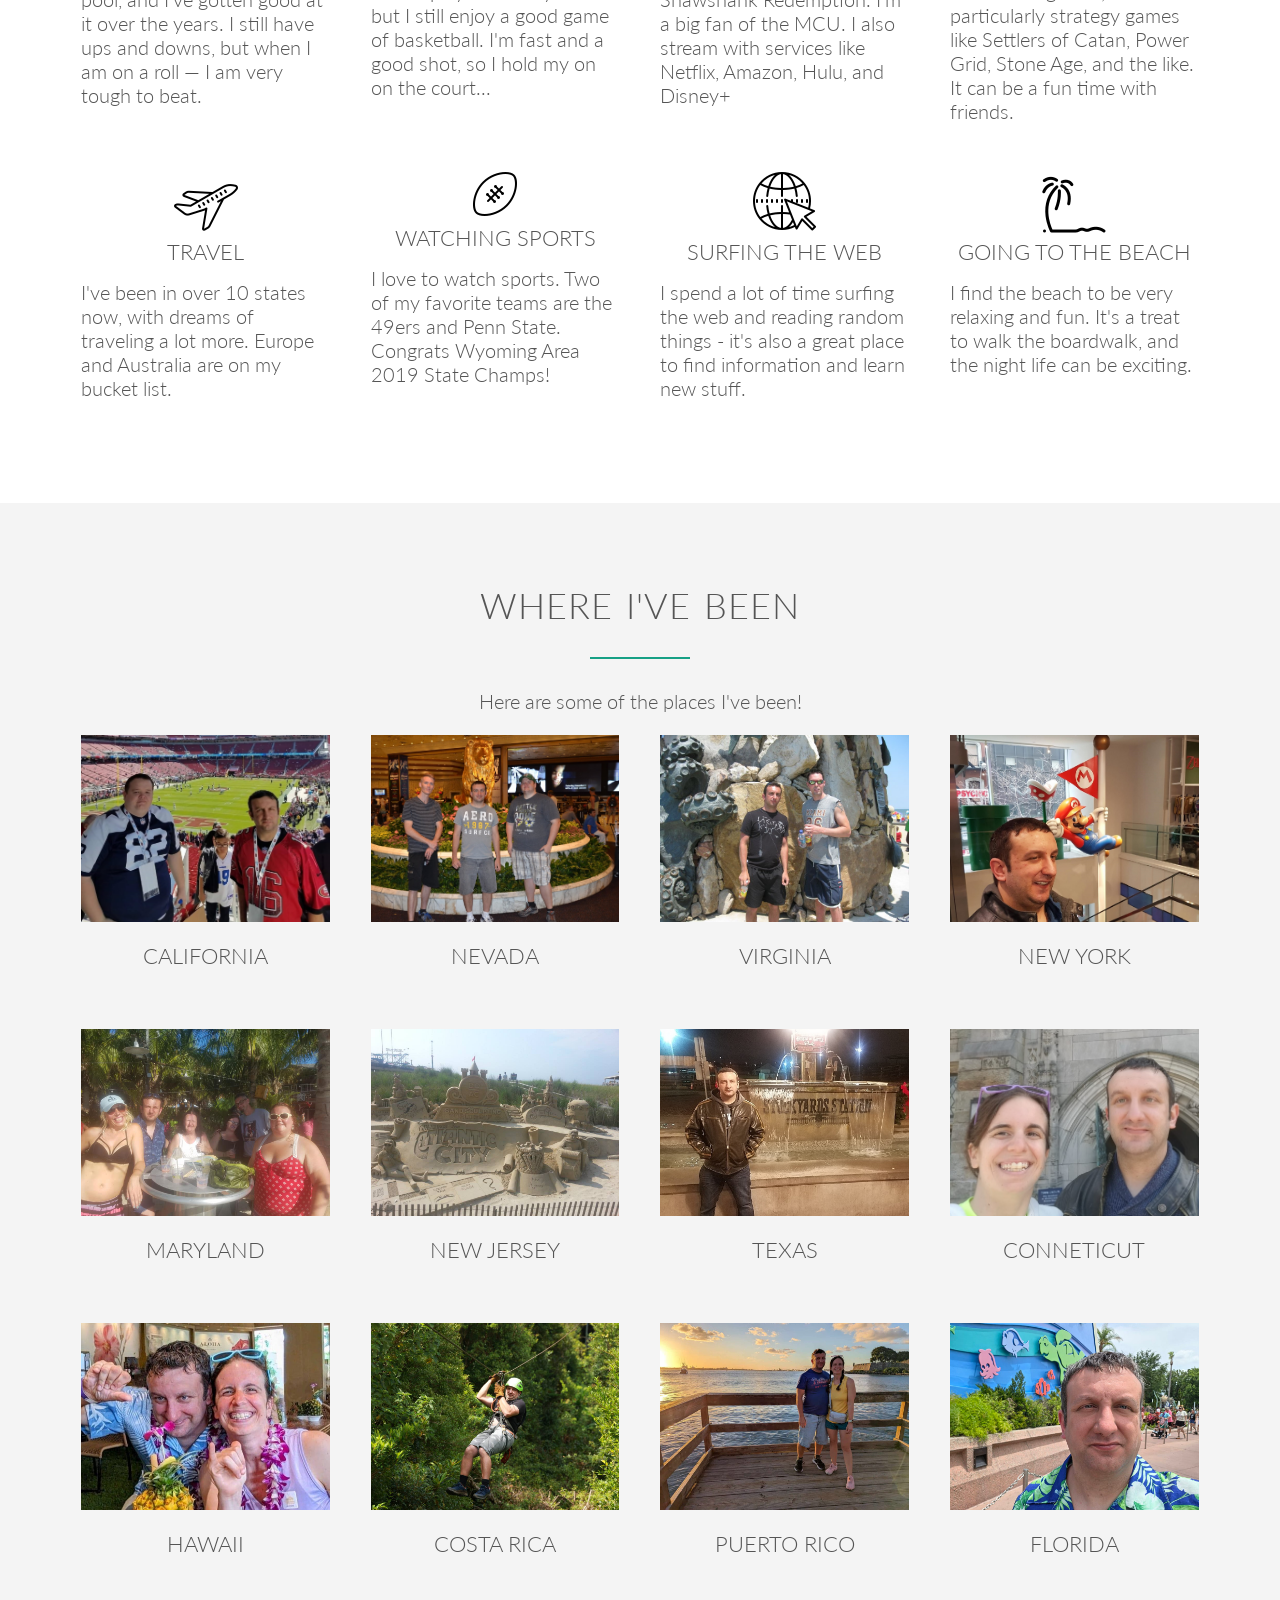
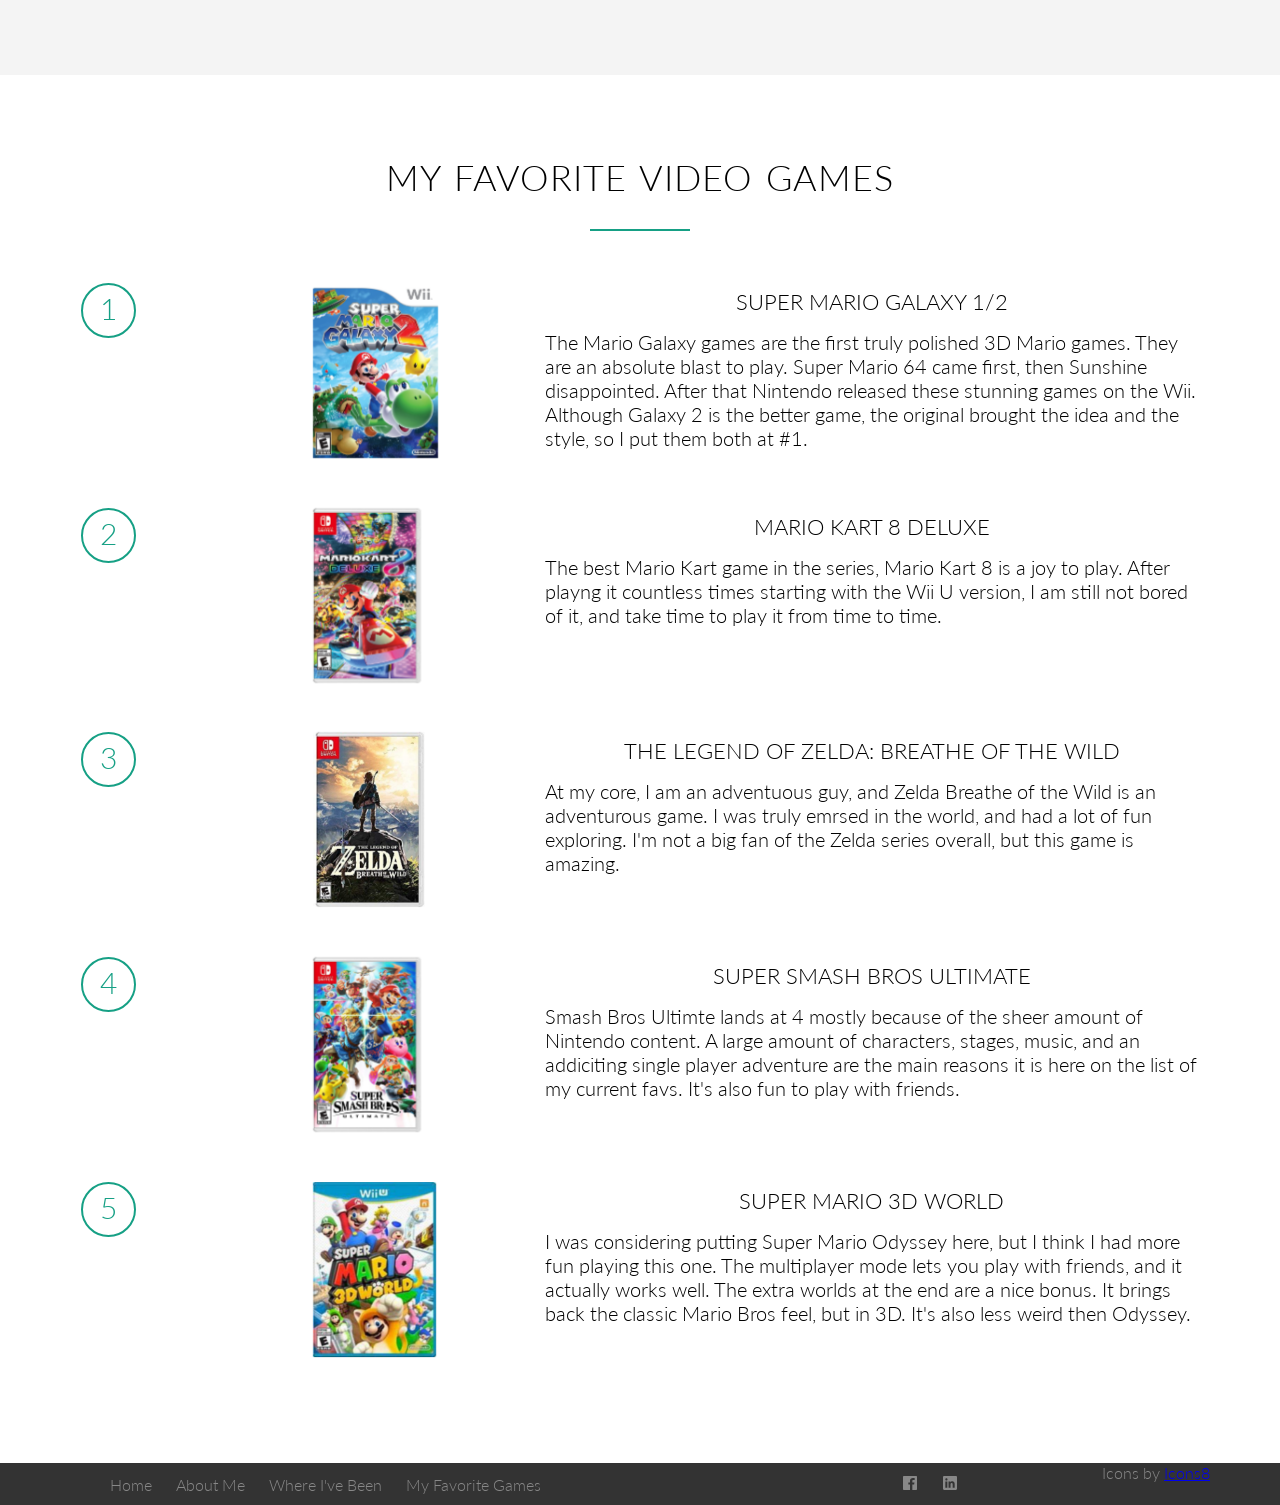
==== commit 4a82b92a: "fixed various styling/spacing issues with respsonsive design" ====
--- a/index.html
+++ b/index.html
@@ -35,10 +35,10 @@
     <link rel="stylesheet" href="https://fonts.googleapis.com/css2?family=Lato:ital,wght@0,100;0,300;0,400;1,300&display=swap">
 
     <!-- Styles (load order is significant: grid.css intentionally overrides queries.css) -->
-    <link rel="stylesheet" href="resources/css/style.css?v=3">
-    <link rel="stylesheet" href="resources/css/queries.css?v=3">
-    <link rel="stylesheet" href="external-resources/css/grid.css?v=3">
-    <link rel="stylesheet" href="resources/css/animations.css?v=3">
+    <link rel="stylesheet" href="resources/css/style.css?v=4">
+    <link rel="stylesheet" href="resources/css/queries.css?v=4">
+    <link rel="stylesheet" href="external-resources/css/grid.css?v=4">
+    <link rel="stylesheet" href="resources/css/animations.css?v=4">
 
     <!-- Google Analytics -->
     <script async src="https://www.googletagmanager.com/gtag/js?id=UA-164038466-1"></script>
@@ -49,7 +49,7 @@
         gtag('config', 'UA-164038466-1');
     </script>
 
-    <script src="resources/js/script.js?v=3" defer></script>
+    <script src="resources/js/script.js?v=4" defer></script>
 </head>
 
 <body>
@@ -83,107 +83,95 @@
                     This section of the website will let you know more about who I am and what I like!
                 </p>
             </div>
-            <div class="row">
-                <div class="responsive-fix">
-                    <div class="col span-1-of-4 box">
-                        <img src="resources/img/icons/PA.png" alt="" class="icons" width="83" height="55" loading="lazy" decoding="async">
-                        <h3>Grew Up in NEPA</h3>
-                        <p>
-                            I grew up in good 'ole Northeast PA, graduating from Wilkes Univesity with a Computer Science degree (Math Minor) in 2005.
-                        </p>
-                    </div>
-                    <div class="col span-1-of-4 box">
-                        <img src="resources/img/icons/icons8-programming-50.png" alt="" class="icons" width="50" height="50" loading="lazy" decoding="async">
-                        <img src="https://www.codewars.com/users/scottman256/badges/micro" alt="Codewars rank badge for scottman256" class="icons" width="120" height="20" loading="lazy" decoding="async">
-                        <h3>Software Developer / Manager</h3>
-                        <p>
-                            I have 20+ years experience in IT, mostly development and management. I coded in many languages including C#, Java, and SQL.
-                        </p>
-                    </div>
-                </div>
-                <div class="responsive-fix">
-                    <div class="col span-1-of-4 box">
-                        <img src="resources/img/icons/icons8-personal-growth-80.png" alt="" class="icons" width="80" height="80" loading="lazy" decoding="async">
-                        <h3>Personal Development</h3>
-                        <p>
-                            I'm always working on becoming a better version of myself. I've done weekends with Landmark, the Mankind project, and more.
-                        </p>
-                    </div>
-                    <div class="col span-1-of-4 box">
-                        <img src="resources/img/icons/icons8-super-mario-80.png" alt="" class="icons" width="80" height="80" loading="lazy" decoding="async">
-                        <h3>Video Games</h3>
-                        <p>
-                            In my spare time, I love to play video games. I am a big Nintendo fan, with Mario games being some of my favorites. See my top 5 games here.
-                        </p>
-                    </div>
-                </div>
-            </div>
-            <div class="row">
-                <div class="responsive-fix">
-                    <div class="col span-1-of-4 box">
-                        <img src="resources/img/icons/icons8-billiard-ball-64.png" alt="" class="icons" width="64" height="64" loading="lazy" decoding="async">
-                        <h3>Playing Pool</h3>
-                        <p>
-                            My dad taught me to play pool, and I've gotten good at it over the years. I still have ups and downs, but when I am on a roll &mdash; I am very tough to beat.
-                        </p>
-                    </div>
-                    <div class="col span-1-of-4 box">
-                        <img src="resources/img/icons/icons8-basketball-player-80.png" alt="" class="icons" width="80" height="80" loading="lazy" decoding="async">
-                        <h3>Playing Basketball</h3>
-                        <p>
-                            I don't play much anymore - but I still enjoy a good game of basketball. I'm fast and a good shot, so I hold my on on the court...
-                        </p>
-                    </div>
-                </div>
-                <div class="responsive-fix">
-                    <div class="col span-1-of-4 box">
-                        <img src="resources/img/icons/icons8-movie-beginning-64.png" alt="" class="icons" width="64" height="64" loading="lazy" decoding="async">
-                        <h3>Watching Movies</h3>
-                        <p>
-                            I enjoy movies. My favorite is Shawshank Redemption. I'm a big fan of the MCU. I also stream with services like Netflix, Amazon, Hulu, and Disney+
-                        </p>
-                    </div>
-                    <div class="col span-1-of-4 box">
-                        <img src="resources/img/icons/icons8-dice-80.png" alt="" class="icons" width="80" height="80" loading="lazy" decoding="async">
-                        <h3>Board Games</h3>
-                        <p>
-                            I like board games, particularly strategy games like Settlers of Catan, Power Grid, Stone Age, and the like. It can be a fun time with friends.
-                        </p>
-                    </div>
-                </div>
-            </div>
-            <div class="row">
-                <div class="responsive-fix">
-                    <div class="col span-1-of-4 box">
-                        <img src="resources/img/icons/icons8-airplane-take-off-64.png" alt="" class="icons" width="64" height="64" loading="lazy" decoding="async">
-                        <h3>Travel</h3>
-                        <p>
-                            I've been in over 10 states now, with dreams of traveling a lot more. Europe and Australia are on my bucket list.
-                        </p>
-                    </div>
-                    <div class="col span-1-of-4 box">
-                        <img src="resources/img/icons/icons8-sport-50.png" alt="" class="icons" width="50" height="50" loading="lazy" decoding="async">
-                        <h3>Watching Sports</h3>
-                        <p>
-                            I love to watch sports. Two of my favorite teams are the 49ers and Penn State. Congrats Wyoming Area 2019 State Champs!
-                        </p>
-                    </div>
-                </div>
-                <div class="responsive-fix">
-                    <div class="col span-1-of-4 box">
-                        <img src="resources/img/icons/icons8-internet-64.png" alt="" class="icons" width="64" height="64" loading="lazy" decoding="async">
-                        <h3>Surfing the Web</h3>
-                        <p>
-                            I spend a lot of time surfing the web and reading random things - it's also a great place to find information and learn new stuff.
-                        </p>
-                    </div>
-                    <div class="col span-1-of-4 box">
-                        <img src="resources/img/icons/icons8-beach-64.png" alt="" class="icons" width="64" height="64" loading="lazy" decoding="async">
-                        <h3>Going to the Beach</h3>
-                        <p>
-                            I find the beach to be very relaxing and fun. It's a treat to walk the boardwalk, and the night life can be exciting.
-                        </p>
-                    </div>
+            <div class="row tile-row">
+                <div class="col span-1-of-4 box">
+                    <img src="resources/img/icons/PA.png" alt="" class="icons" width="83" height="55" loading="lazy" decoding="async">
+                    <h3>Grew Up in NEPA</h3>
+                    <p>
+                        I grew up in good 'ole Northeast PA, graduating from Wilkes Univesity with a Computer Science degree (Math Minor) in 2005.
+                    </p>
+                </div>
+                <div class="col span-1-of-4 box">
+                    <img src="resources/img/icons/icons8-programming-50.png" alt="" class="icons" width="50" height="50" loading="lazy" decoding="async">
+                    <img src="https://www.codewars.com/users/scottman256/badges/micro" alt="Codewars rank badge for scottman256" class="icons" width="120" height="20" loading="lazy" decoding="async">
+                    <h3>Software Developer / Manager</h3>
+                    <p>
+                        I have 20+ years experience in IT, mostly development and management. I coded in many languages including C#, Java, and SQL.
+                    </p>
+                </div>
+                <div class="col span-1-of-4 box">
+                    <img src="resources/img/icons/icons8-personal-growth-80.png" alt="" class="icons" width="80" height="80" loading="lazy" decoding="async">
+                    <h3>Personal Development</h3>
+                    <p>
+                        I'm always working on becoming a better version of myself. I've done weekends with Landmark, the Mankind project, and more.
+                    </p>
+                </div>
+                <div class="col span-1-of-4 box">
+                    <img src="resources/img/icons/icons8-super-mario-80.png" alt="" class="icons" width="80" height="80" loading="lazy" decoding="async">
+                    <h3>Video Games</h3>
+                    <p>
+                        In my spare time, I love to play video games. I am a big Nintendo fan, with Mario games being some of my favorites. See my top 5 games here.
+                    </p>
+                </div>
+            </div>
+            <div class="row tile-row">
+                <div class="col span-1-of-4 box">
+                    <img src="resources/img/icons/icons8-billiard-ball-64.png" alt="" class="icons" width="64" height="64" loading="lazy" decoding="async">
+                    <h3>Playing Pool</h3>
+                    <p>
+                        My dad taught me to play pool, and I've gotten good at it over the years. I still have ups and downs, but when I am on a roll &mdash; I am very tough to beat.
+                    </p>
+                </div>
+                <div class="col span-1-of-4 box">
+                    <img src="resources/img/icons/icons8-basketball-player-80.png" alt="" class="icons" width="80" height="80" loading="lazy" decoding="async">
+                    <h3>Playing Basketball</h3>
+                    <p>
+                        I don't play much anymore - but I still enjoy a good game of basketball. I'm fast and a good shot, so I hold my on on the court...
+                    </p>
+                </div>
+                <div class="col span-1-of-4 box">
+                    <img src="resources/img/icons/icons8-movie-beginning-64.png" alt="" class="icons" width="64" height="64" loading="lazy" decoding="async">
+                    <h3>Watching Movies</h3>
+                    <p>
+                        I enjoy movies. My favorite is Shawshank Redemption. I'm a big fan of the MCU. I also stream with services like Netflix, Amazon, Hulu, and Disney+
+                    </p>
+                </div>
+                <div class="col span-1-of-4 box">
+                    <img src="resources/img/icons/icons8-dice-80.png" alt="" class="icons" width="80" height="80" loading="lazy" decoding="async">
+                    <h3>Board Games</h3>
+                    <p>
+                        I like board games, particularly strategy games like Settlers of Catan, Power Grid, Stone Age, and the like. It can be a fun time with friends.
+                    </p>
+                </div>
+            </div>
+            <div class="row tile-row">
+                <div class="col span-1-of-4 box">
+                    <img src="resources/img/icons/icons8-airplane-take-off-64.png" alt="" class="icons" width="64" height="64" loading="lazy" decoding="async">
+                    <h3>Travel</h3>
+                    <p>
+                        I've been in over 10 states now, with dreams of traveling a lot more. Europe and Australia are on my bucket list.
+                    </p>
+                </div>
+                <div class="col span-1-of-4 box">
+                    <img src="resources/img/icons/icons8-sport-50.png" alt="" class="icons" width="50" height="50" loading="lazy" decoding="async">
+                    <h3>Watching Sports</h3>
+                    <p>
+                        I love to watch sports. Two of my favorite teams are the 49ers and Penn State. Congrats Wyoming Area 2019 State Champs!
+                    </p>
+                </div>
+                <div class="col span-1-of-4 box">
+                    <img src="resources/img/icons/icons8-internet-64.png" alt="" class="icons" width="64" height="64" loading="lazy" decoding="async">
+                    <h3>Surfing the Web</h3>
+                    <p>
+                        I spend a lot of time surfing the web and reading random things - it's also a great place to find information and learn new stuff.
+                    </p>
+                </div>
+                <div class="col span-1-of-4 box">
+                    <img src="resources/img/icons/icons8-beach-64.png" alt="" class="icons" width="64" height="64" loading="lazy" decoding="async">
+                    <h3>Going to the Beach</h3>
+                    <p>
+                        I find the beach to be very relaxing and fun. It's a treat to walk the boardwalk, and the night life can be exciting.
+                    </p>
                 </div>
             </div>
         </section>
@@ -195,70 +183,58 @@
                     Here are some of the places I've been!
                 </p>
             </div>
-            <div class="row">
-                <div class="responsive-fix">
-                    <div class="col span-1-of-4 box">
-                        <img src="resources/img/california.jpg" alt="Scott in California" class="where-pics" width="1063" height="809" loading="lazy" decoding="async">
-                        <h3>California</h3>
-                    </div>
-                    <div class="col span-1-of-4 box">
-                        <img src="resources/img/las%20vegas.jpg" alt="Scott in Nevada" class="where-pics" width="1098" height="816" loading="lazy" decoding="async">
-                        <h3>Nevada</h3>
-                    </div>
-                </div>
-                <div class="responsive-fix">
-                    <div class="col span-1-of-4 box">
-                        <img src="resources/img/Virginia.jpg" alt="Scott in Virginia" class="where-pics" width="720" height="540" loading="lazy" decoding="async">
-                        <h3>Virginia</h3>
-                    </div>
-                    <div class="col span-1-of-4 box">
-                        <img src="resources/img/new%20york.jpg" alt="Scott in New York" class="where-pics" width="1219" height="889" loading="lazy" decoding="async">
-                        <h3>New York</h3>
-                    </div>
-                </div>
-            </div>
-            <div class="row">
-                <div class="responsive-fix">
-                    <div class="col span-1-of-4 box">
-                        <img src="resources/img/ocean_city.jpg" alt="Scott in Maryland" class="where-pics" width="960" height="720" loading="lazy" decoding="async">
-                        <h3>Maryland</h3>
-                    </div>
-                    <div class="col span-1-of-4 box">
-                        <img src="resources/img/New%20Jersey.jpg" alt="Scott in New Jersey" class="where-pics" width="960" height="720" loading="lazy" decoding="async">
-                        <h3>New Jersey</h3>
-                    </div>
-                </div>
-                <div class="responsive-fix">
-                    <div class="col span-1-of-4 box">
-                        <img src="resources/img/texas%201.jpg" alt="Scott in Texas" class="where-pics" width="946" height="704" loading="lazy" decoding="async">
-                        <h3>Texas</h3>
-                    </div>
-                    <div class="col span-1-of-4 box">
-                        <img src="resources/img/yale.jpg" alt="Scott in Connecticut" class="where-pics" width="1034" height="761" loading="lazy" decoding="async">
-                        <h3>Conneticut</h3>
-                    </div>
-                </div>
-            </div>
-            <div class="row">
-                <div class="responsive-fix">
-                    <div class="col span-1-of-4 box">
-                        <img src="resources/img/hawaii.jpg" alt="Scott in Hawaii" class="where-pics" width="960" height="720" loading="lazy" decoding="async">
-                        <h3>Hawaii</h3>
-                    </div>
-                    <div class="col span-1-of-4 box">
-                        <img src="resources/img/costa_rica.jpg" alt="Scott in Costa Rica" class="where-pics" width="960" height="720" loading="lazy" decoding="async">
-                        <h3>Costa Rica</h3>
-                    </div>
-                </div>
-                <div class="responsive-fix">
-                    <div class="col span-1-of-4 box">
-                        <img src="resources/img/puerto_rico.jpg" alt="Scott in Puerto Rico" class="where-pics" width="960" height="720" loading="lazy" decoding="async">
-                        <h3>Puerto Rico</h3>
-                    </div>
-                    <div class="col span-1-of-4 box">
-                        <img src="resources/img/florida.jpg" alt="Scott in Florida" class="where-pics" width="960" height="720" loading="lazy" decoding="async">
-                        <h3>Florida</h3>
-                    </div>
+            <div class="row tile-row">
+                <div class="col span-1-of-4 box">
+                    <img src="resources/img/california.jpg" alt="Scott in California" class="where-pics" width="1063" height="809" loading="lazy" decoding="async">
+                    <h3>California</h3>
+                </div>
+                <div class="col span-1-of-4 box">
+                    <img src="resources/img/las%20vegas.jpg" alt="Scott in Nevada" class="where-pics" width="1098" height="816" loading="lazy" decoding="async">
+                    <h3>Nevada</h3>
+                </div>
+                <div class="col span-1-of-4 box">
+                    <img src="resources/img/Virginia.jpg" alt="Scott in Virginia" class="where-pics" width="720" height="540" loading="lazy" decoding="async">
+                    <h3>Virginia</h3>
+                </div>
+                <div class="col span-1-of-4 box">
+                    <img src="resources/img/new%20york.jpg" alt="Scott in New York" class="where-pics" width="1219" height="889" loading="lazy" decoding="async">
+                    <h3>New York</h3>
+                </div>
+            </div>
+            <div class="row tile-row">
+                <div class="col span-1-of-4 box">
+                    <img src="resources/img/ocean_city.jpg" alt="Scott in Maryland" class="where-pics" width="960" height="720" loading="lazy" decoding="async">
+                    <h3>Maryland</h3>
+                </div>
+                <div class="col span-1-of-4 box">
+                    <img src="resources/img/New%20Jersey.jpg" alt="Scott in New Jersey" class="where-pics" width="960" height="720" loading="lazy" decoding="async">
+                    <h3>New Jersey</h3>
+                </div>
+                <div class="col span-1-of-4 box">
+                    <img src="resources/img/texas%201.jpg" alt="Scott in Texas" class="where-pics" width="946" height="704" loading="lazy" decoding="async">
+                    <h3>Texas</h3>
+                </div>
+                <div class="col span-1-of-4 box">
+                    <img src="resources/img/yale.jpg" alt="Scott in Connecticut" class="where-pics" width="1034" height="761" loading="lazy" decoding="async">
+                    <h3>Conneticut</h3>
+                </div>
+            </div>
+            <div class="row tile-row">
+                <div class="col span-1-of-4 box">
+                    <img src="resources/img/hawaii.jpg" alt="Scott in Hawaii" class="where-pics" width="960" height="720" loading="lazy" decoding="async">
+                    <h3>Hawaii</h3>
+                </div>
+                <div class="col span-1-of-4 box">
+                    <img src="resources/img/costa_rica.jpg" alt="Scott in Costa Rica" class="where-pics" width="960" height="720" loading="lazy" decoding="async">
+                    <h3>Costa Rica</h3>
+                </div>
+                <div class="col span-1-of-4 box">
+                    <img src="resources/img/puerto_rico.jpg" alt="Scott in Puerto Rico" class="where-pics" width="960" height="720" loading="lazy" decoding="async">
+                    <h3>Puerto Rico</h3>
+                </div>
+                <div class="col span-1-of-4 box">
+                    <img src="resources/img/florida.jpg" alt="Scott in Florida" class="where-pics" width="960" height="720" loading="lazy" decoding="async">
+                    <h3>Florida</h3>
                 </div>
             </div>
         </section>
--- a/resources/css/style.css
+++ b/resources/css/style.css
@@ -31,6 +31,29 @@
     padding: 1%;
 }
 
+/* Four tiles per row (About Me, Where I've Been), two on phones. Flex keeps
+   tiles of unequal height on a shared baseline, which grid.css's floats do not.
+   4 x 23.8% + 3 x 1.6% gap = 100%. */
+.tile-row {
+    display: flex;
+    flex-wrap: wrap;
+    column-gap: 1.6%;
+}
+
+/* grid.css's .row clearfix would otherwise count as two flex items; both
+   classes are needed to outweigh `.row:before` / `.row:after`. */
+.row.tile-row::before,
+.row.tile-row::after {
+    display: none;
+}
+
+/* Shrink absorbs sub-pixel rounding on that exact 100%. */
+.tile-row > .col {
+    flex: 0 1 23.8%;
+    float: none;
+    margin-left: 0;
+}
+
 /* Headings */
 
 h1 {
--- a/resources/css/queries.css
+++ b/resources/css/queries.css
@@ -2,20 +2,13 @@
    Loaded after style.css but before grid.css, so grid.css wins on .col sizing
    at equal specificity — rules here that need to beat it are scoped tighter. */
 
-/* Each .responsive-fix wrapper holds two tiles so they pair up on phones, and
-   each one restarts grid.css's `.col:first-child { margin-left: 0 }`. Adding
-   the gutter back at the seam gives 4 x 23.8% + 3 x 1.6% = 100%. */
-@media only screen and (min-width: 768px) {
-
-    .responsive-fix + .responsive-fix > .col:first-child {
-        margin-left: 1.6%;
-    }
-}
-
 @media only screen and (max-width: 1200px) {
 
+    /* Full-bleed below its 1140px fixed width, so it needs .row's side
+       padding to stay clear of the viewport edge. */
     .hero-text-box {
         width: 100%;
+        padding: 0 2%;
     }
 
     .row {
@@ -58,13 +51,9 @@
         margin: 0 0 4% 0;
     }
 
-    /* Two tiles per row: 49.2% + 1.6% gutter + 49.2% = 100%. */
-    .responsive-fix > .span-1-of-4 {
-        width: 49.2%;
-    }
-
-    .responsive-fix > .col + .col {
-        margin-left: 1.6%;
+    /* Two tiles per row: 49.2% + 1.6% gap + 49.2% = 100%. */
+    .tile-row > .col {
+        flex-basis: 49.2%;
     }
 
     .main-nav {
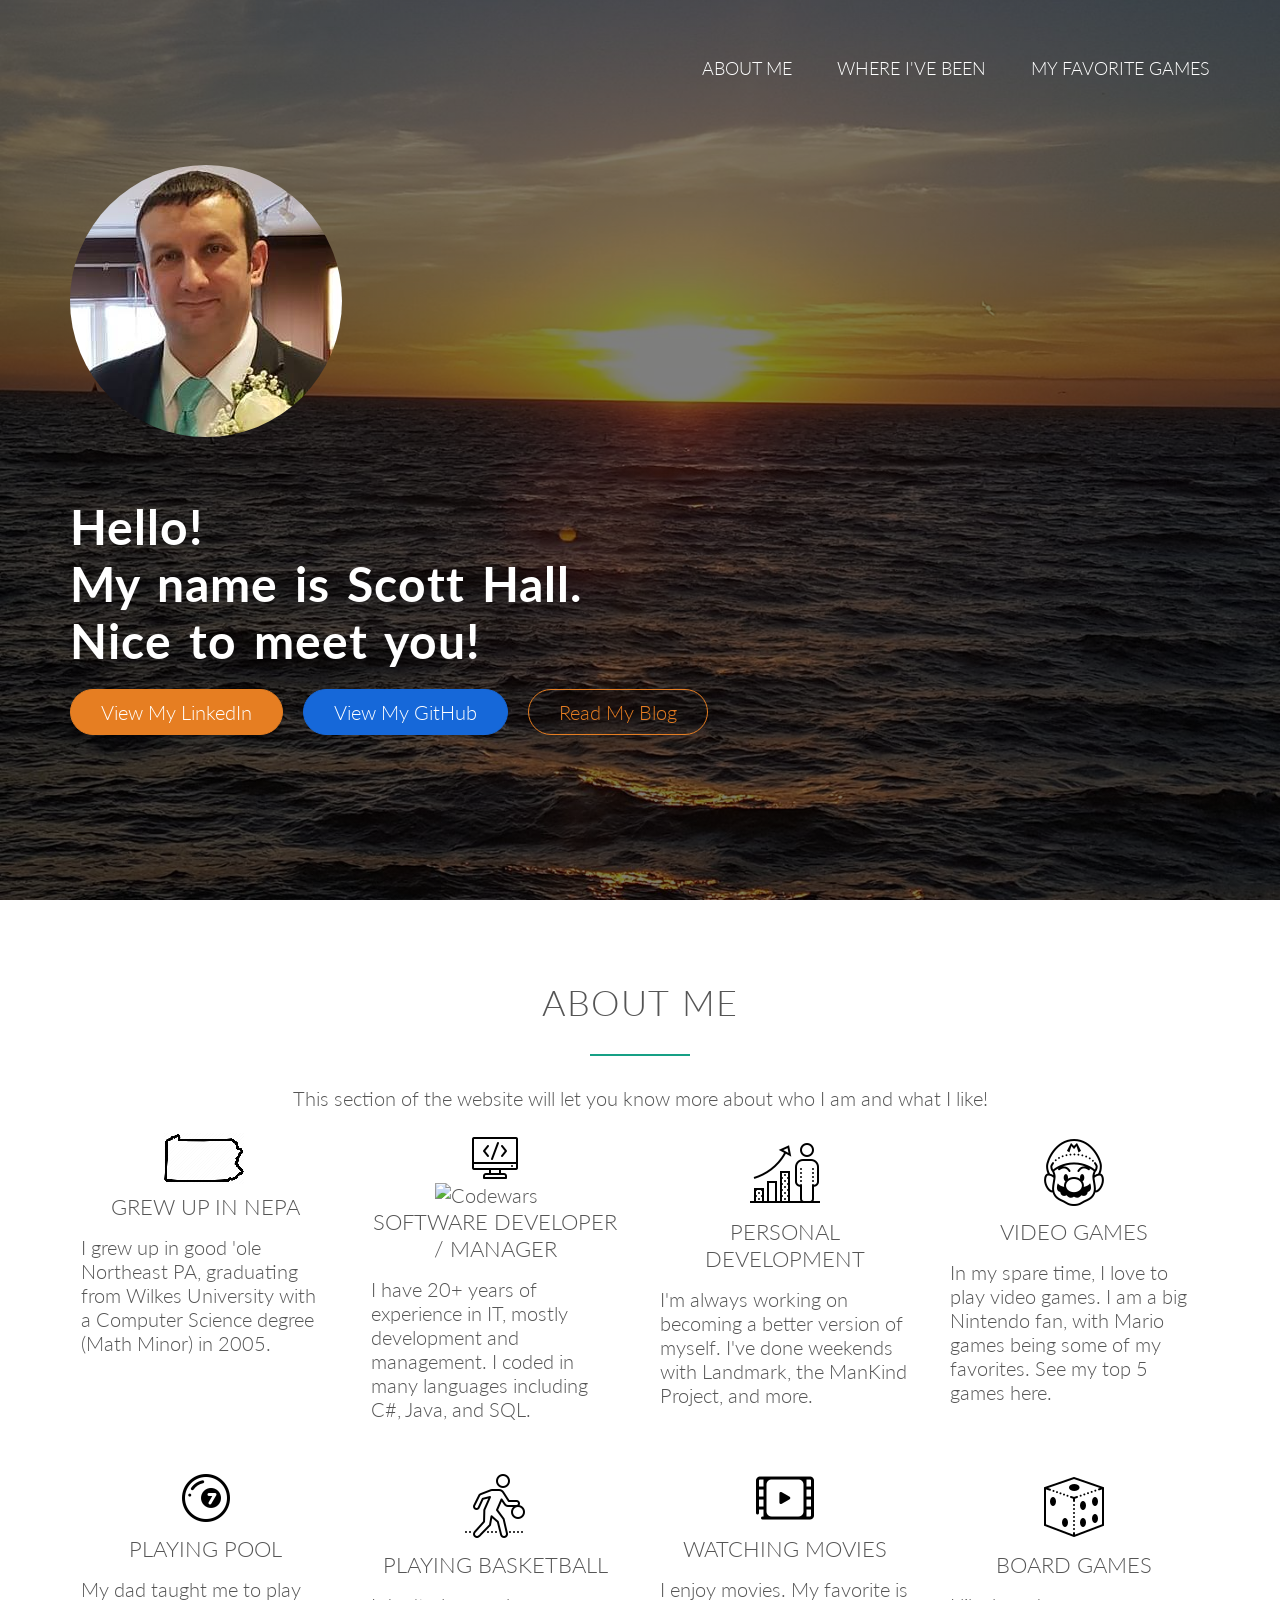
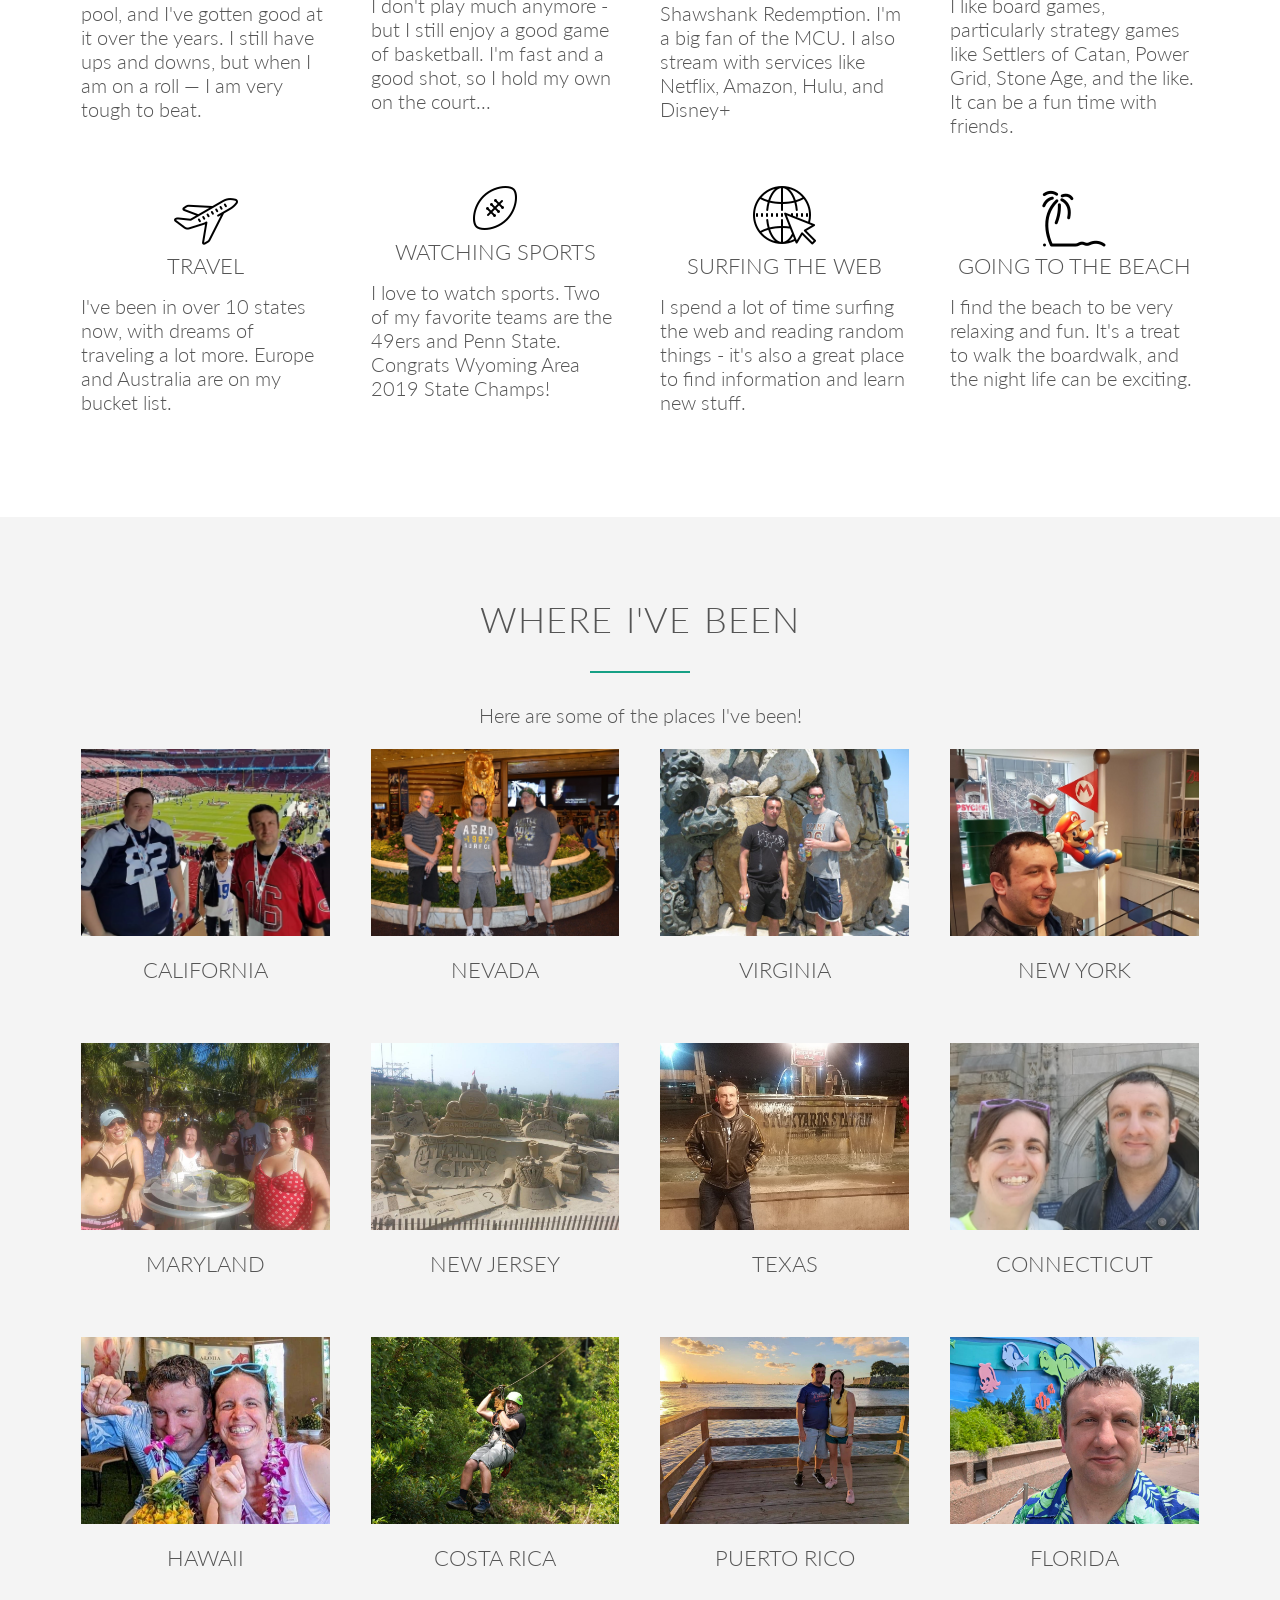
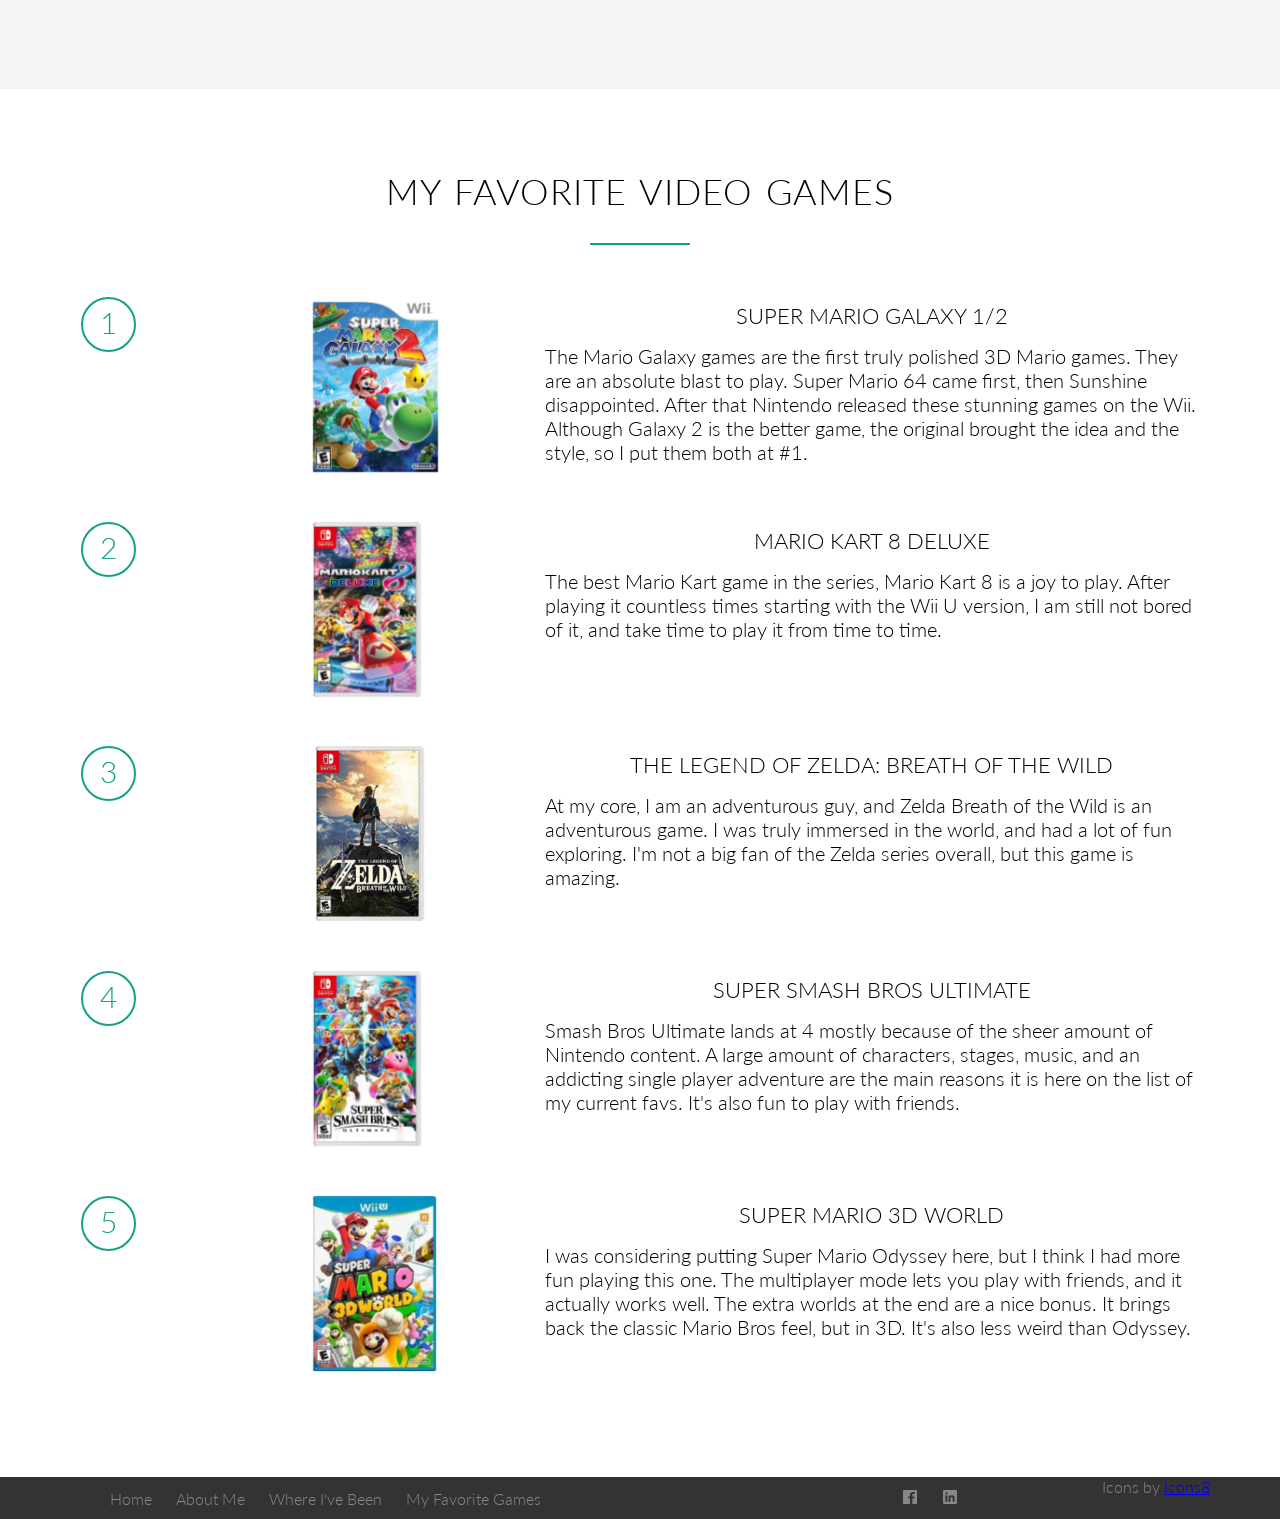
==== commit c48fea5a: "fixed some typos" ====
--- a/index.html
+++ b/index.html
@@ -88,7 +88,7 @@
                     <img src="resources/img/icons/PA.png" alt="" class="icons" width="83" height="55" loading="lazy" decoding="async">
                     <h3>Grew Up in NEPA</h3>
                     <p>
-                        I grew up in good 'ole Northeast PA, graduating from Wilkes Univesity with a Computer Science degree (Math Minor) in 2005.
+                        I grew up in good 'ole Northeast PA, graduating from Wilkes University with a Computer Science degree (Math Minor) in 2005.
                     </p>
                 </div>
                 <div class="col span-1-of-4 box">
@@ -96,14 +96,14 @@
                     <img src="https://www.codewars.com/users/scottman256/badges/micro" alt="Codewars rank badge for scottman256" class="icons" width="120" height="20" loading="lazy" decoding="async">
                     <h3>Software Developer / Manager</h3>
                     <p>
-                        I have 20+ years experience in IT, mostly development and management. I coded in many languages including C#, Java, and SQL.
+                        I have 20+ years of experience in IT, mostly development and management. I coded in many languages including C#, Java, and SQL.
                     </p>
                 </div>
                 <div class="col span-1-of-4 box">
                     <img src="resources/img/icons/icons8-personal-growth-80.png" alt="" class="icons" width="80" height="80" loading="lazy" decoding="async">
                     <h3>Personal Development</h3>
                     <p>
-                        I'm always working on becoming a better version of myself. I've done weekends with Landmark, the Mankind project, and more.
+                        I'm always working on becoming a better version of myself. I've done weekends with Landmark, the ManKind Project, and more.
                     </p>
                 </div>
                 <div class="col span-1-of-4 box">
@@ -126,7 +126,7 @@
                     <img src="resources/img/icons/icons8-basketball-player-80.png" alt="" class="icons" width="80" height="80" loading="lazy" decoding="async">
                     <h3>Playing Basketball</h3>
                     <p>
-                        I don't play much anymore - but I still enjoy a good game of basketball. I'm fast and a good shot, so I hold my on on the court...
+                        I don't play much anymore - but I still enjoy a good game of basketball. I'm fast and a good shot, so I hold my own on the court...
                     </p>
                 </div>
                 <div class="col span-1-of-4 box">
@@ -216,7 +216,7 @@
                 </div>
                 <div class="col span-1-of-4 box">
                     <img src="resources/img/yale.jpg" alt="Scott in Connecticut" class="where-pics" width="1034" height="761" loading="lazy" decoding="async">
-                    <h3>Conneticut</h3>
+                    <h3>Connecticut</h3>
                 </div>
             </div>
             <div class="row tile-row">
@@ -260,7 +260,7 @@
                 </div>
                 <div class="js-1 gamebox col span-3-of-5 box">
                     <h3>Mario Kart 8 Deluxe</h3>
-                    <p class="whytop5">The best Mario Kart game in the series, Mario Kart 8 is a joy to play. After playng it countless times starting with the Wii U version, I am still not bored of it, and take time to play it from time to time. </p>
+                    <p class="whytop5">The best Mario Kart game in the series, Mario Kart 8 is a joy to play. After playing it countless times starting with the Wii U version, I am still not bored of it, and take time to play it from time to time. </p>
                 </div>
             </div>
             <div class="row game-row">
@@ -269,8 +269,8 @@
                     <img src="resources/img/Zelda_Breathe_of_Wild.jpg" alt="The Legend of Zelda: Breath of the Wild box art" width="320" height="500" loading="lazy" decoding="async">
                 </div>
                 <div class="js-1 gamebox col span-3-of-5 box">
-                    <h3>The Legend Of Zelda: Breathe of the Wild</h3>
-                    <p class="whytop5">At my core, I am an adventuous guy, and Zelda Breathe of the Wild is an adventurous game. I was truly emrsed in the world, and had a lot of fun exploring. I'm not a big fan of the Zelda series overall, but this game is amazing. </p>
+                    <h3>The Legend Of Zelda: Breath of the Wild</h3>
+                    <p class="whytop5">At my core, I am an adventurous guy, and Zelda Breath of the Wild is an adventurous game. I was truly immersed in the world, and had a lot of fun exploring. I'm not a big fan of the Zelda series overall, but this game is amazing. </p>
                 </div>
             </div>
             <div class="row game-row">
@@ -280,7 +280,7 @@
                 </div>
                 <div class="js-1 gamebox col span-3-of-5 box">
                     <h3>Super Smash Bros Ultimate</h3>
-                    <p class="whytop5">Smash Bros Ultimte lands at 4 mostly because of the sheer amount of Nintendo content. A large amount of characters, stages, music, and an addiciting single player adventure are the main reasons it is here on the list of my current favs. It's also fun to play with friends. </p>
+                    <p class="whytop5">Smash Bros Ultimate lands at 4 mostly because of the sheer amount of Nintendo content. A large amount of characters, stages, music, and an addicting single player adventure are the main reasons it is here on the list of my current favs. It's also fun to play with friends. </p>
                 </div>
             </div>
             <div class="row game-row">
@@ -290,7 +290,7 @@
                 </div>
                 <div class="js-1 gamebox col span-3-of-5 box">
                     <h3>Super Mario 3D World</h3>
-                    <p class="whytop5">I was considering putting Super Mario Odyssey here, but I think I had more fun playing this one. The multiplayer mode lets you play with friends, and it actually works well. The extra worlds at the end are a nice bonus. It brings back the classic Mario Bros feel, but in 3D. It's also less weird then Odyssey. </p>
+                    <p class="whytop5">I was considering putting Super Mario Odyssey here, but I think I had more fun playing this one. The multiplayer mode lets you play with friends, and it actually works well. The extra worlds at the end are a nice bonus. It brings back the classic Mario Bros feel, but in 3D. It's also less weird than Odyssey. </p>
                 </div>
             </div>
         </section>
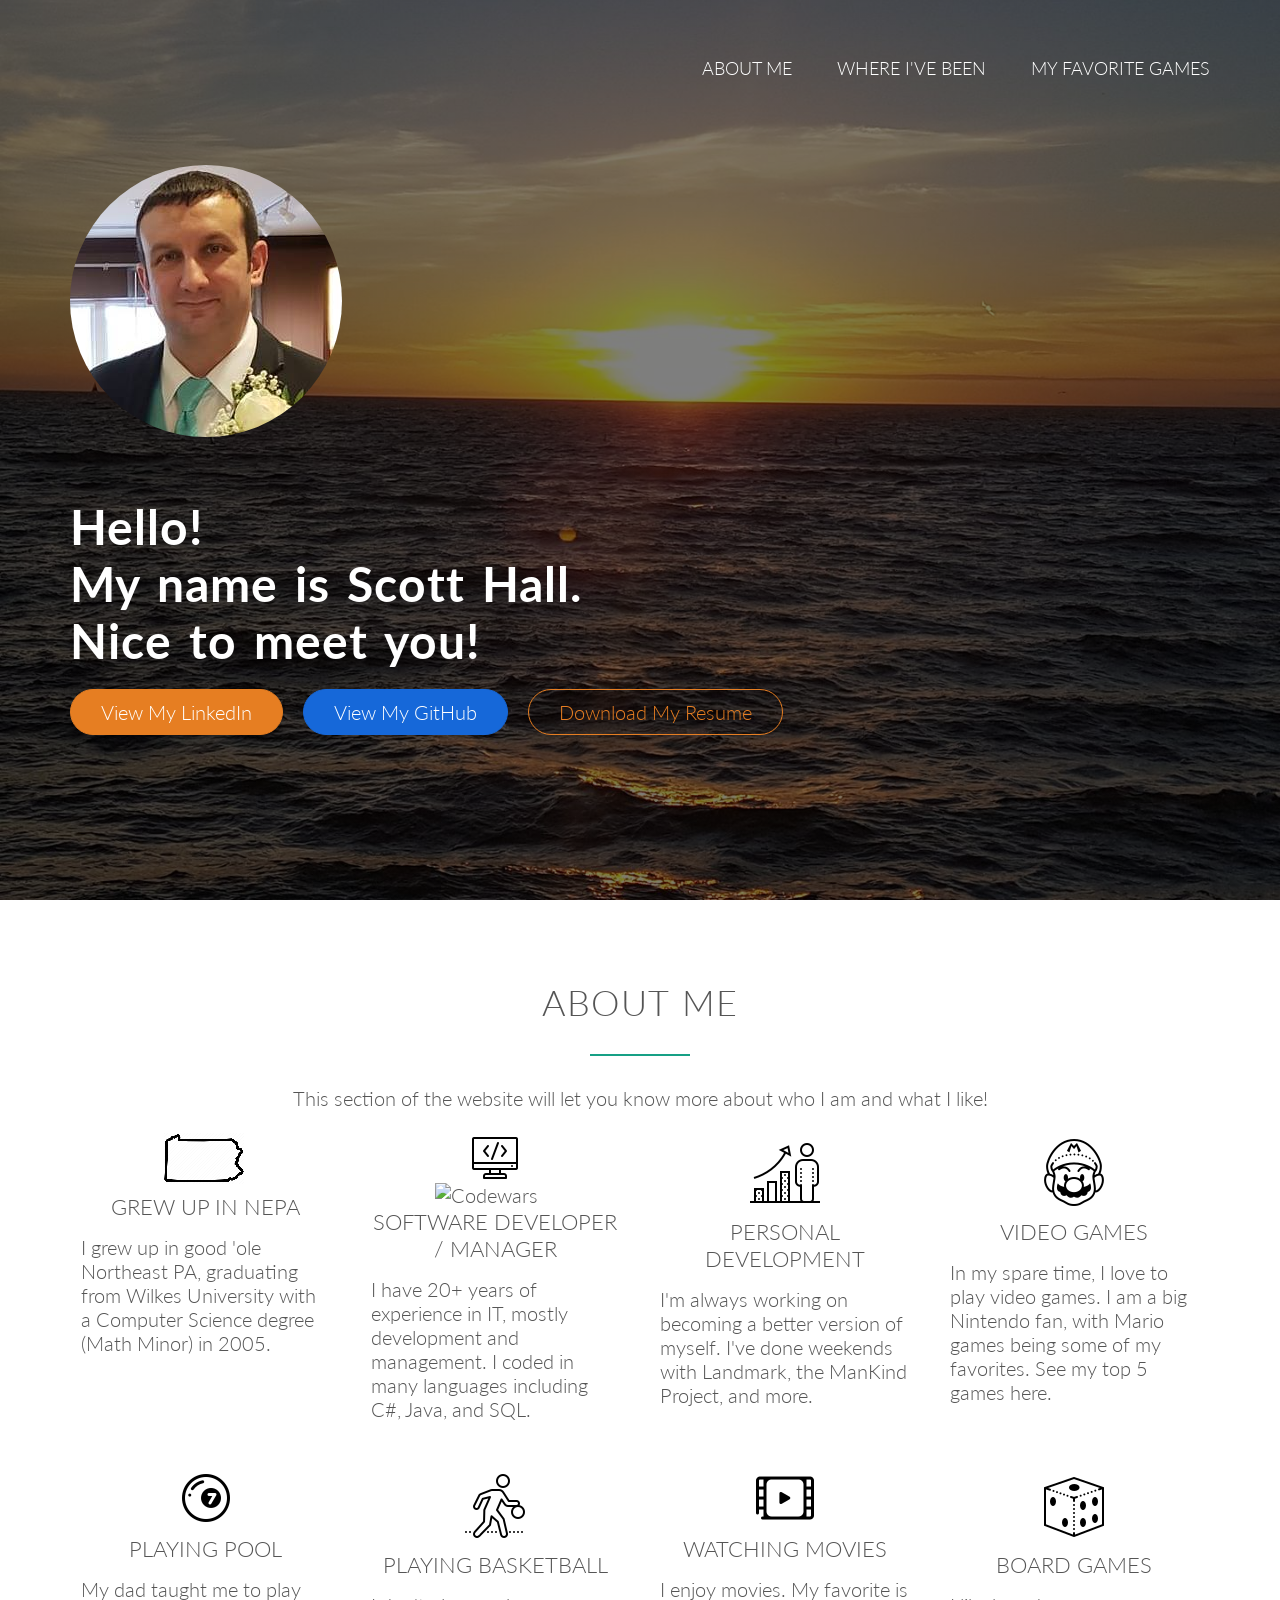
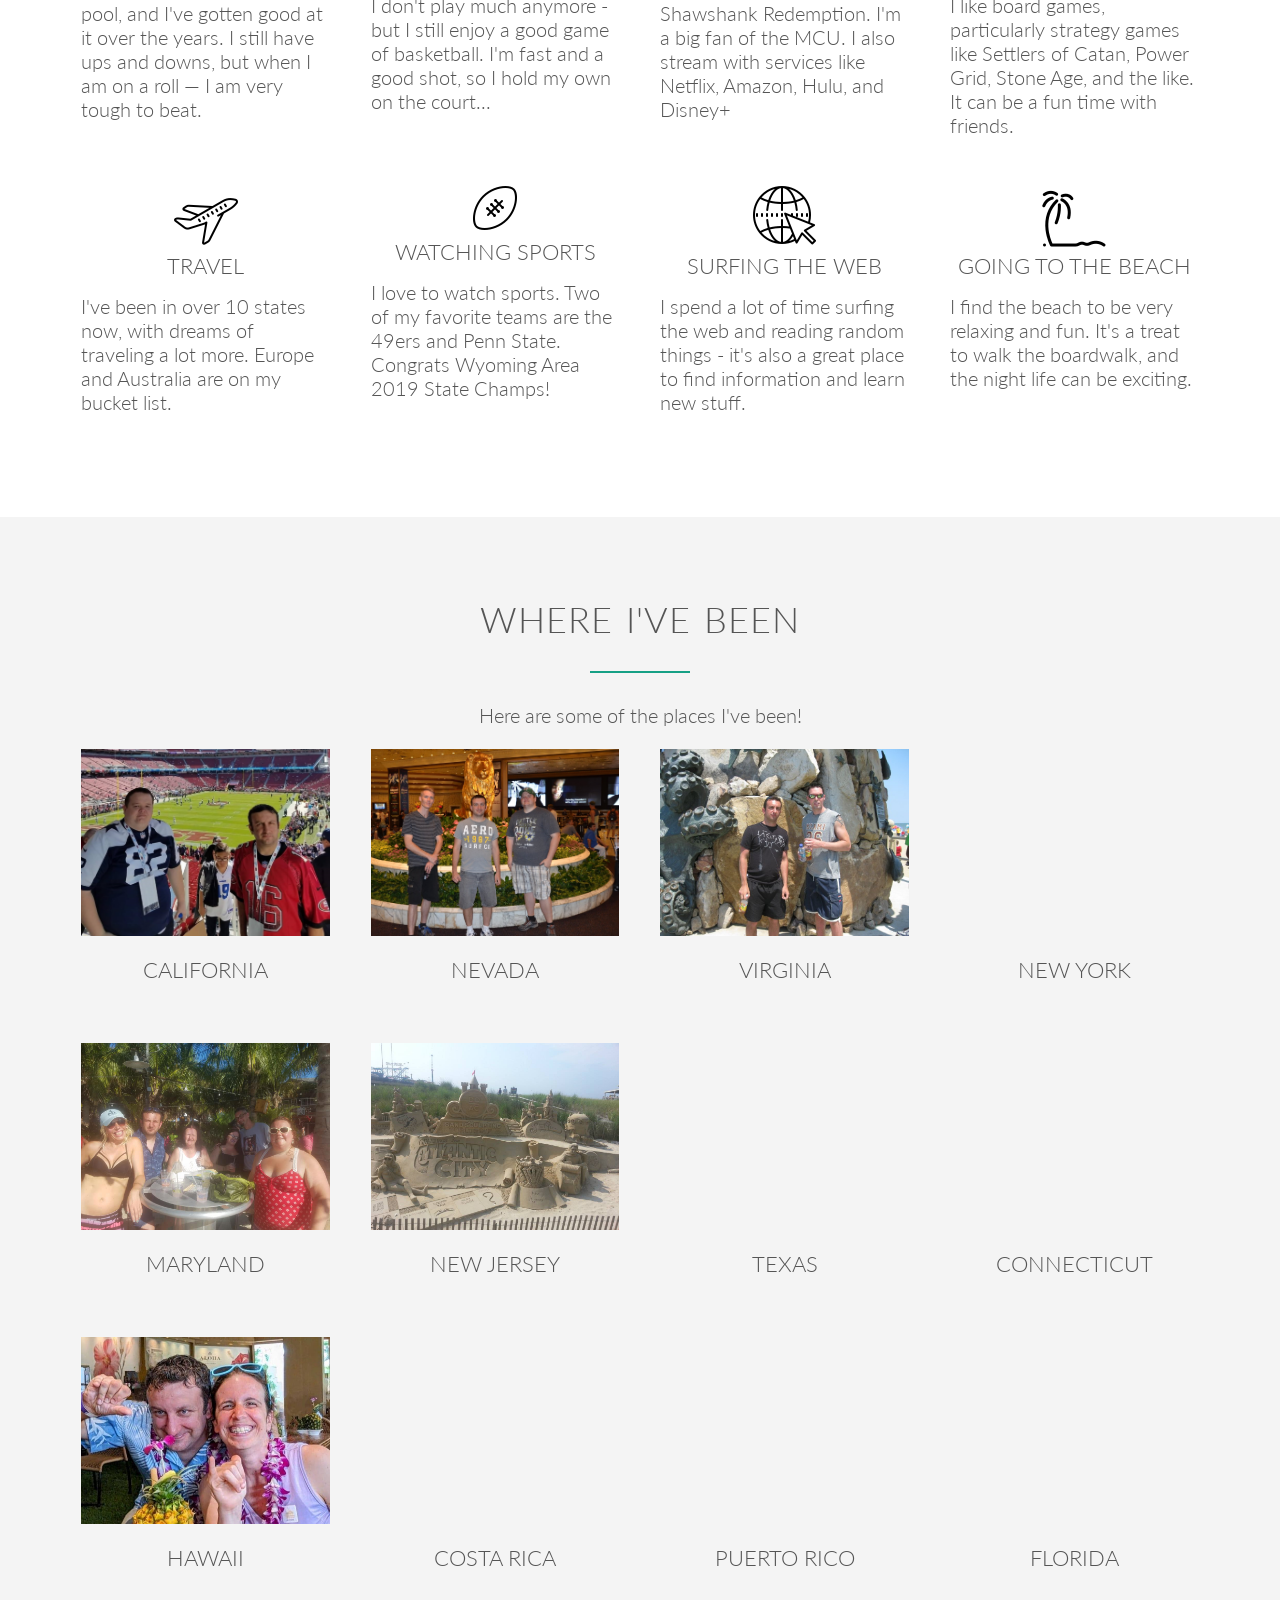
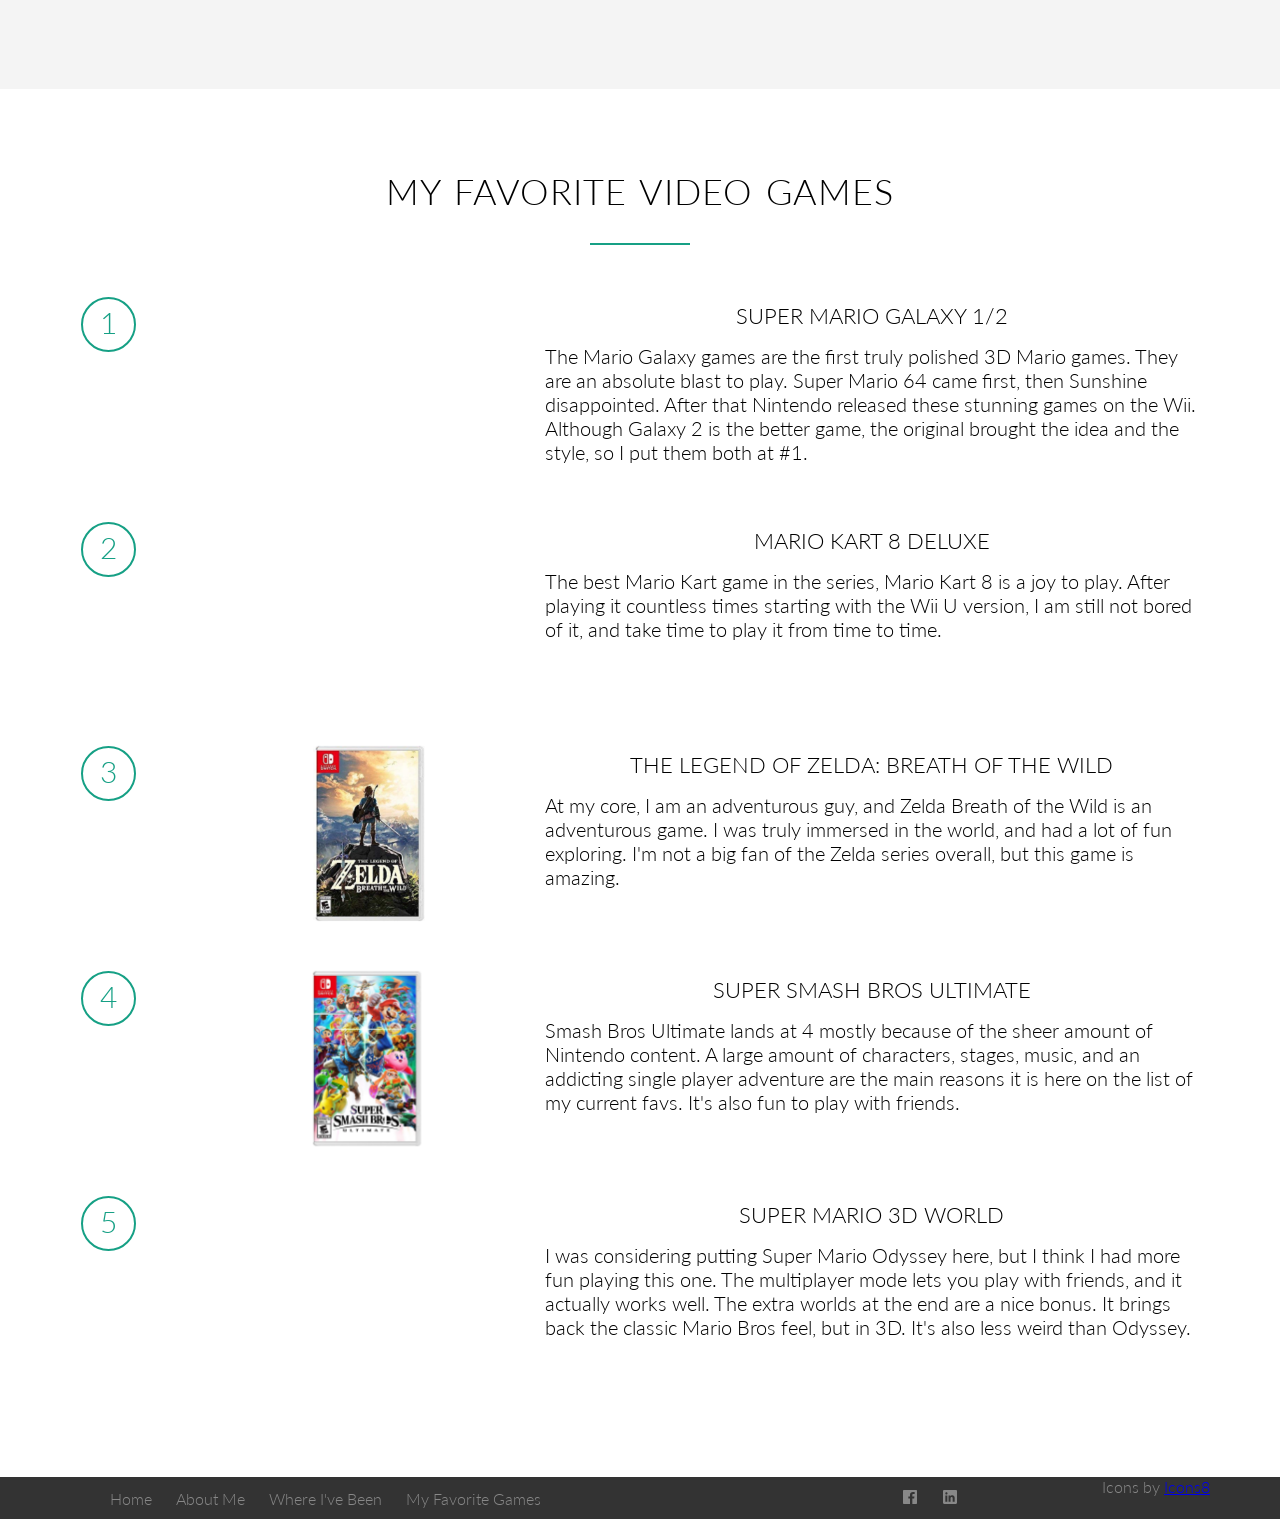
==== commit 06e694d2: "added my resume (mock resume for git repo)" ====
--- a/index.html
+++ b/index.html
@@ -70,7 +70,7 @@
             <div class="buttons">
                 <a class="btn btn-full" href="https://www.linkedin.com/in/scott-hall-550b982b/">View My LinkedIn</a>
                 <a class="btn btn-github" href="https://github.com/scottman256">View My GitHub</a>
-                <a class="btn btn-ghost" href="blog.html">Read My Blog</a>
+                <a class="btn btn-ghost" href="resources/files/scott-hall-resume.pdf" download>Download My Resume</a>
             </div>
         </div>
     </header>
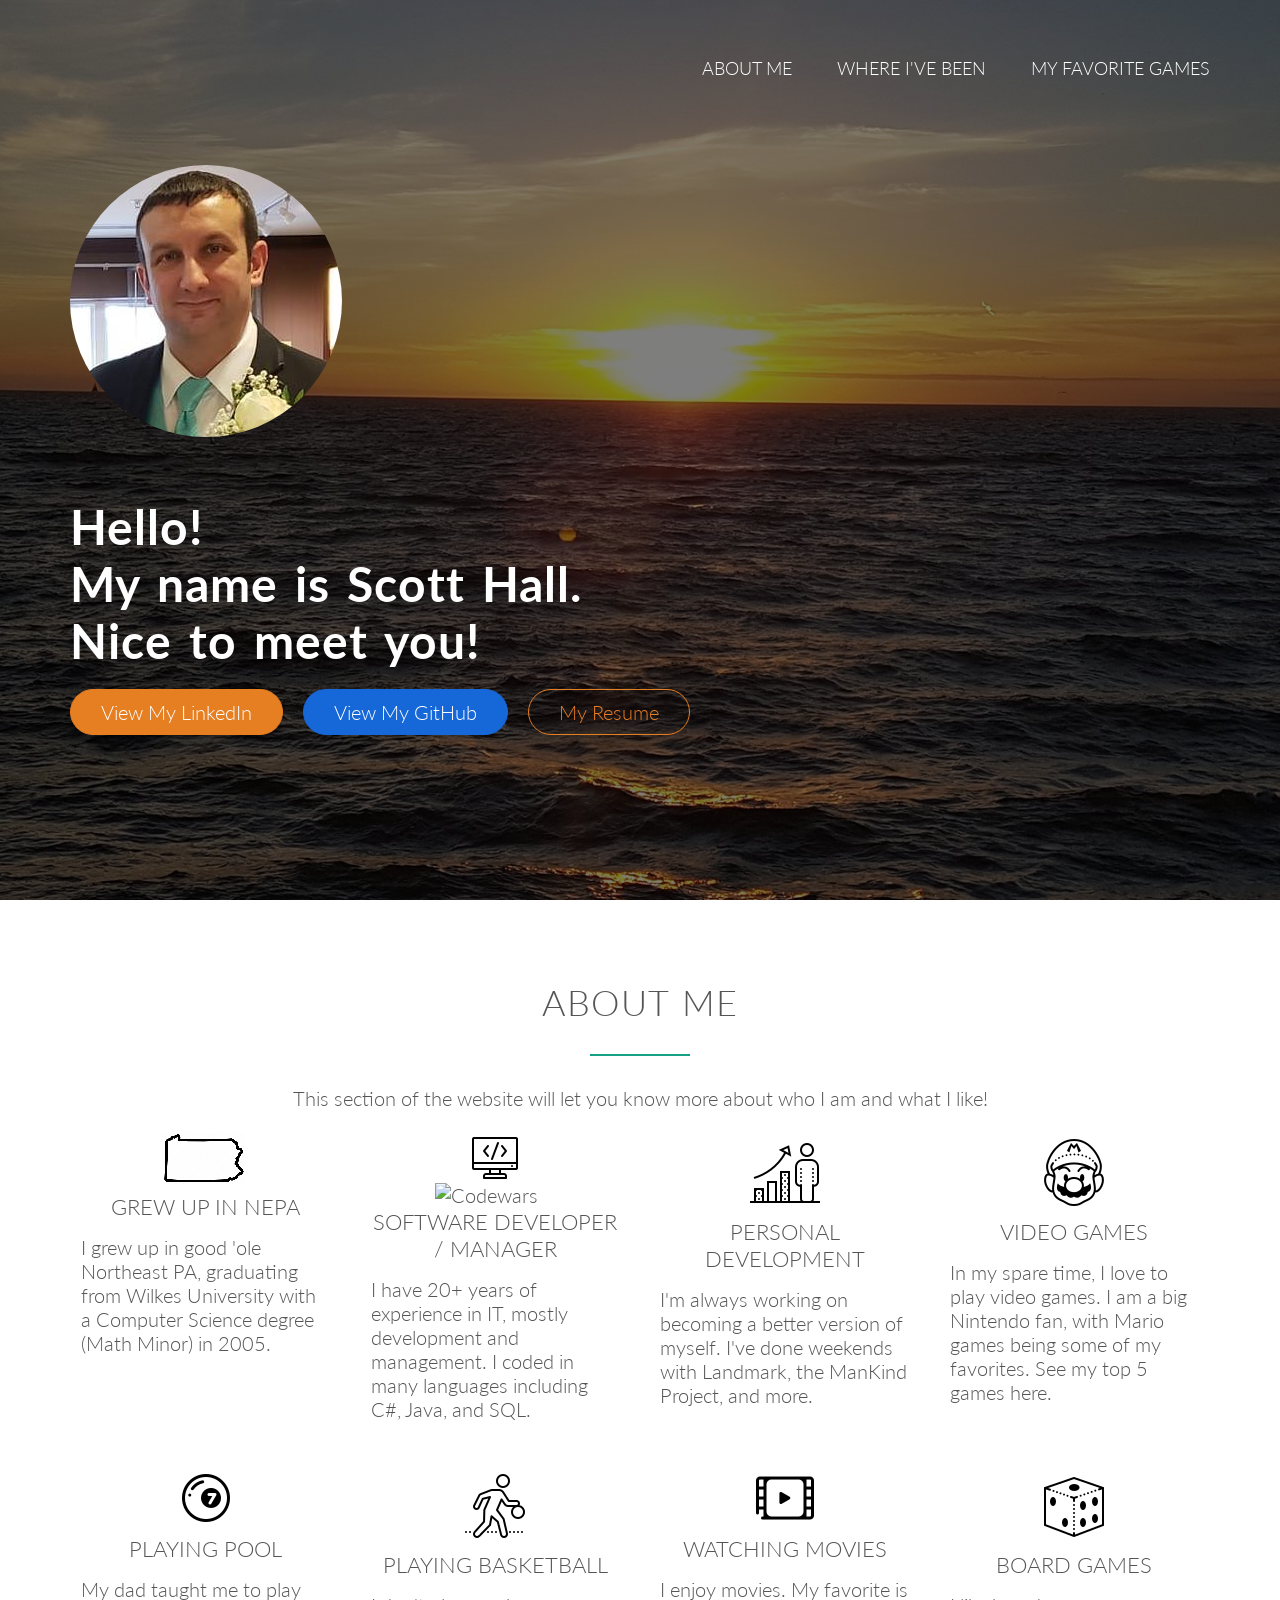
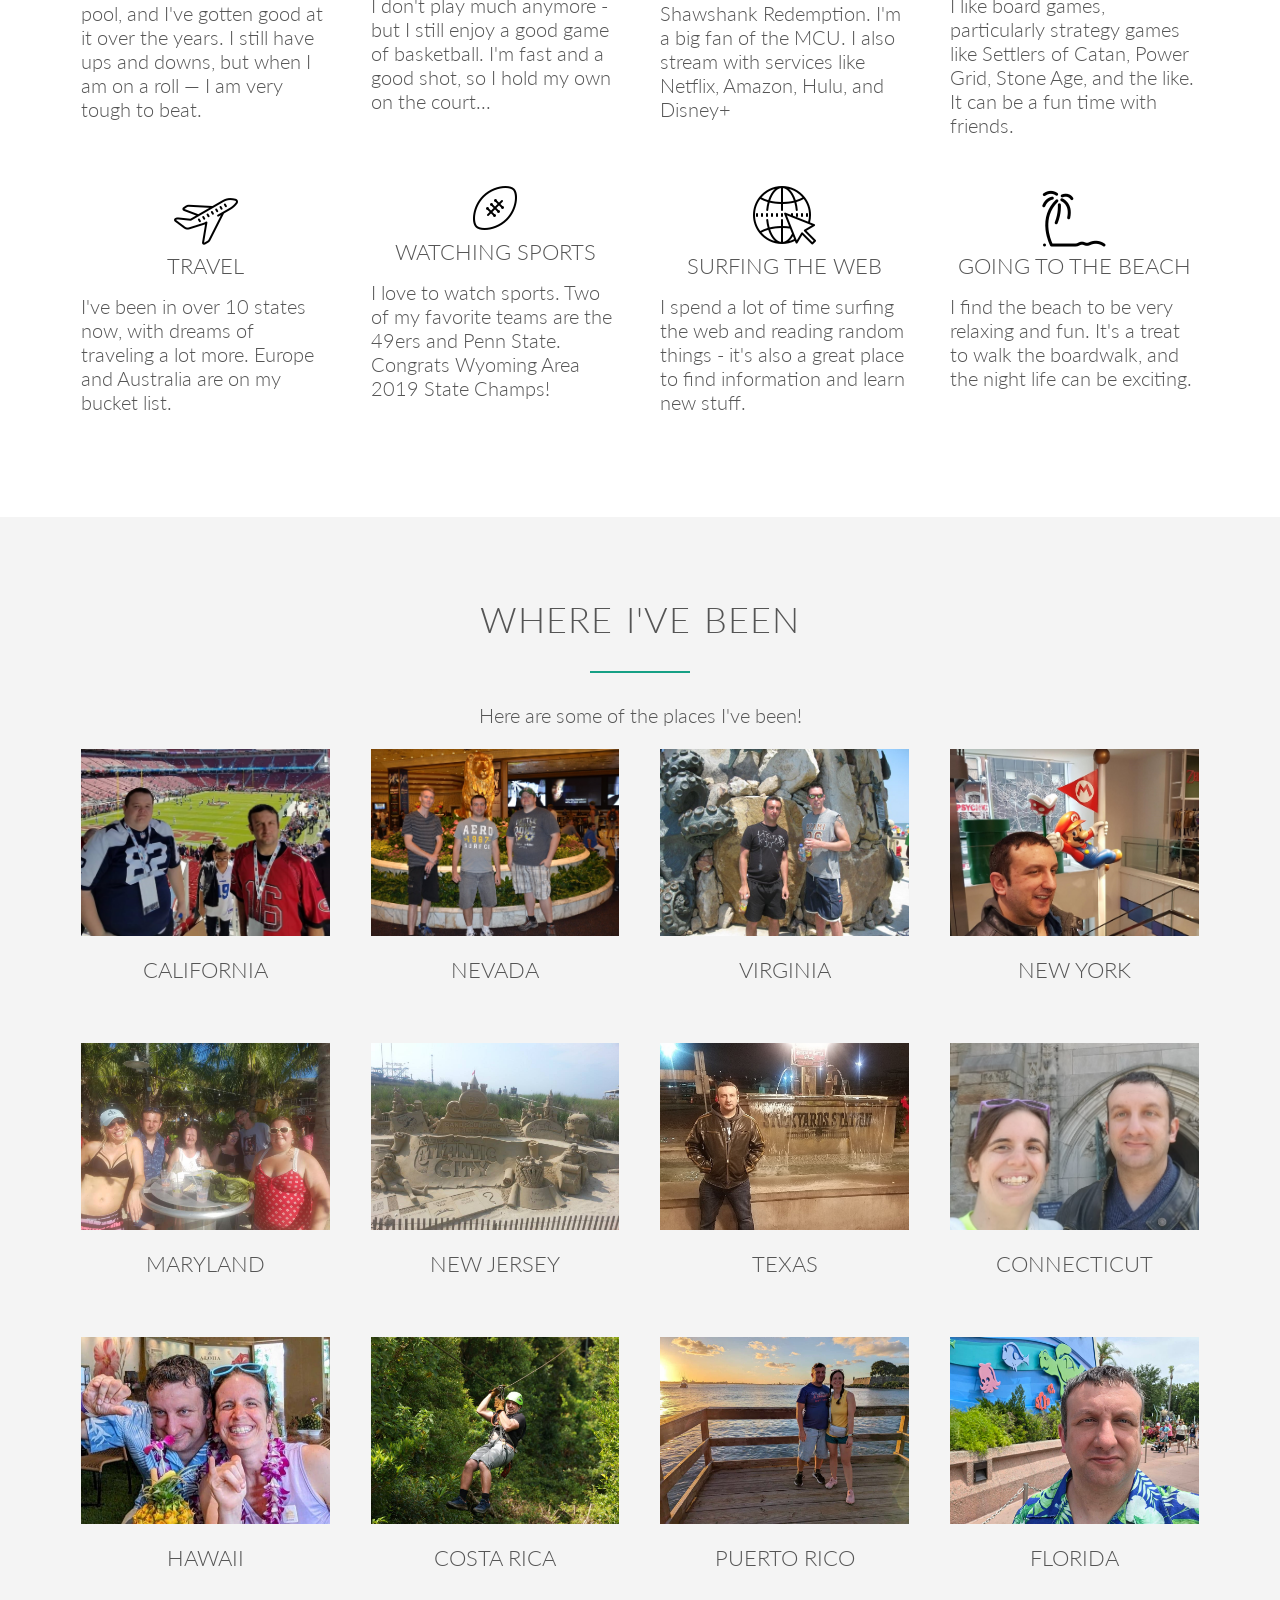
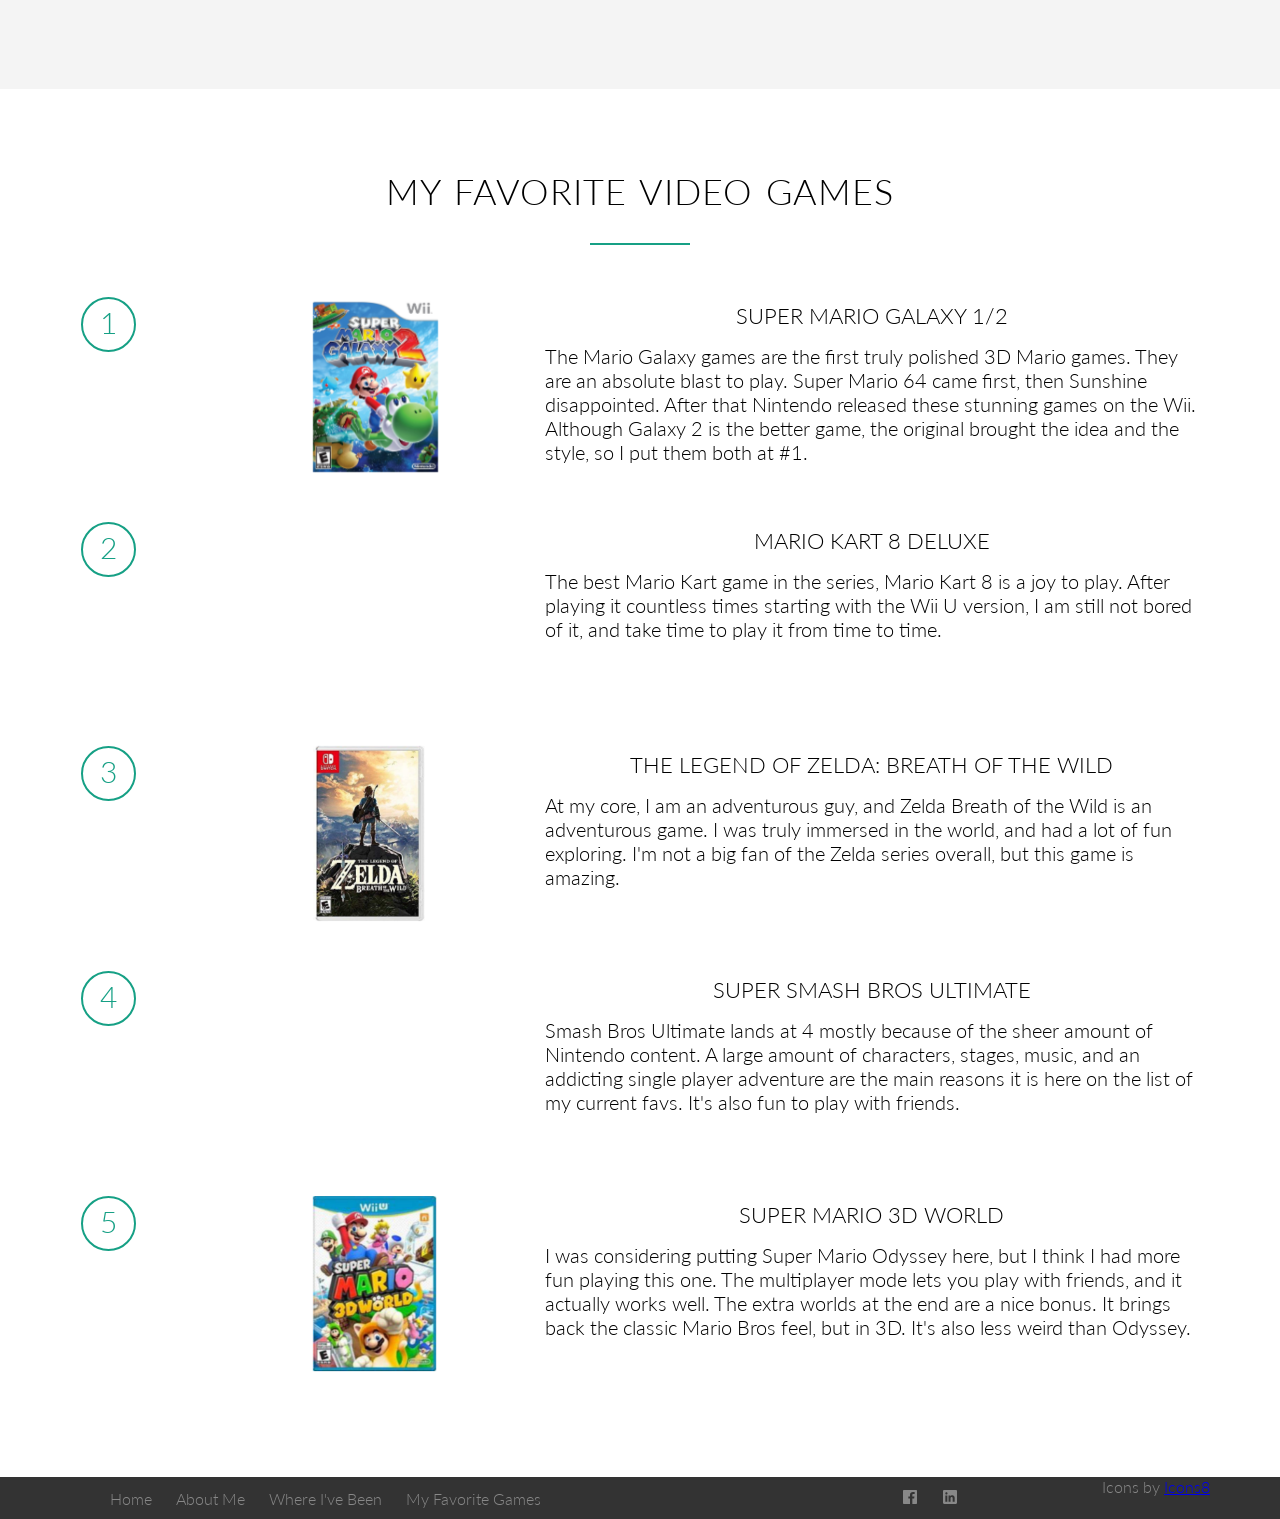
==== commit e504b696: "changed text of button to 'My Resume'" ====
--- a/index.html
+++ b/index.html
@@ -70,7 +70,7 @@
             <div class="buttons">
                 <a class="btn btn-full" href="https://www.linkedin.com/in/scott-hall-550b982b/">View My LinkedIn</a>
                 <a class="btn btn-github" href="https://github.com/scottman256">View My GitHub</a>
-                <a class="btn btn-ghost" href="resources/files/scott-hall-resume.pdf" download>Download My Resume</a>
+                <a class="btn btn-ghost" href="resources/files/scott-hall-resume.pdf" download>My Resume</a>
             </div>
         </div>
     </header>
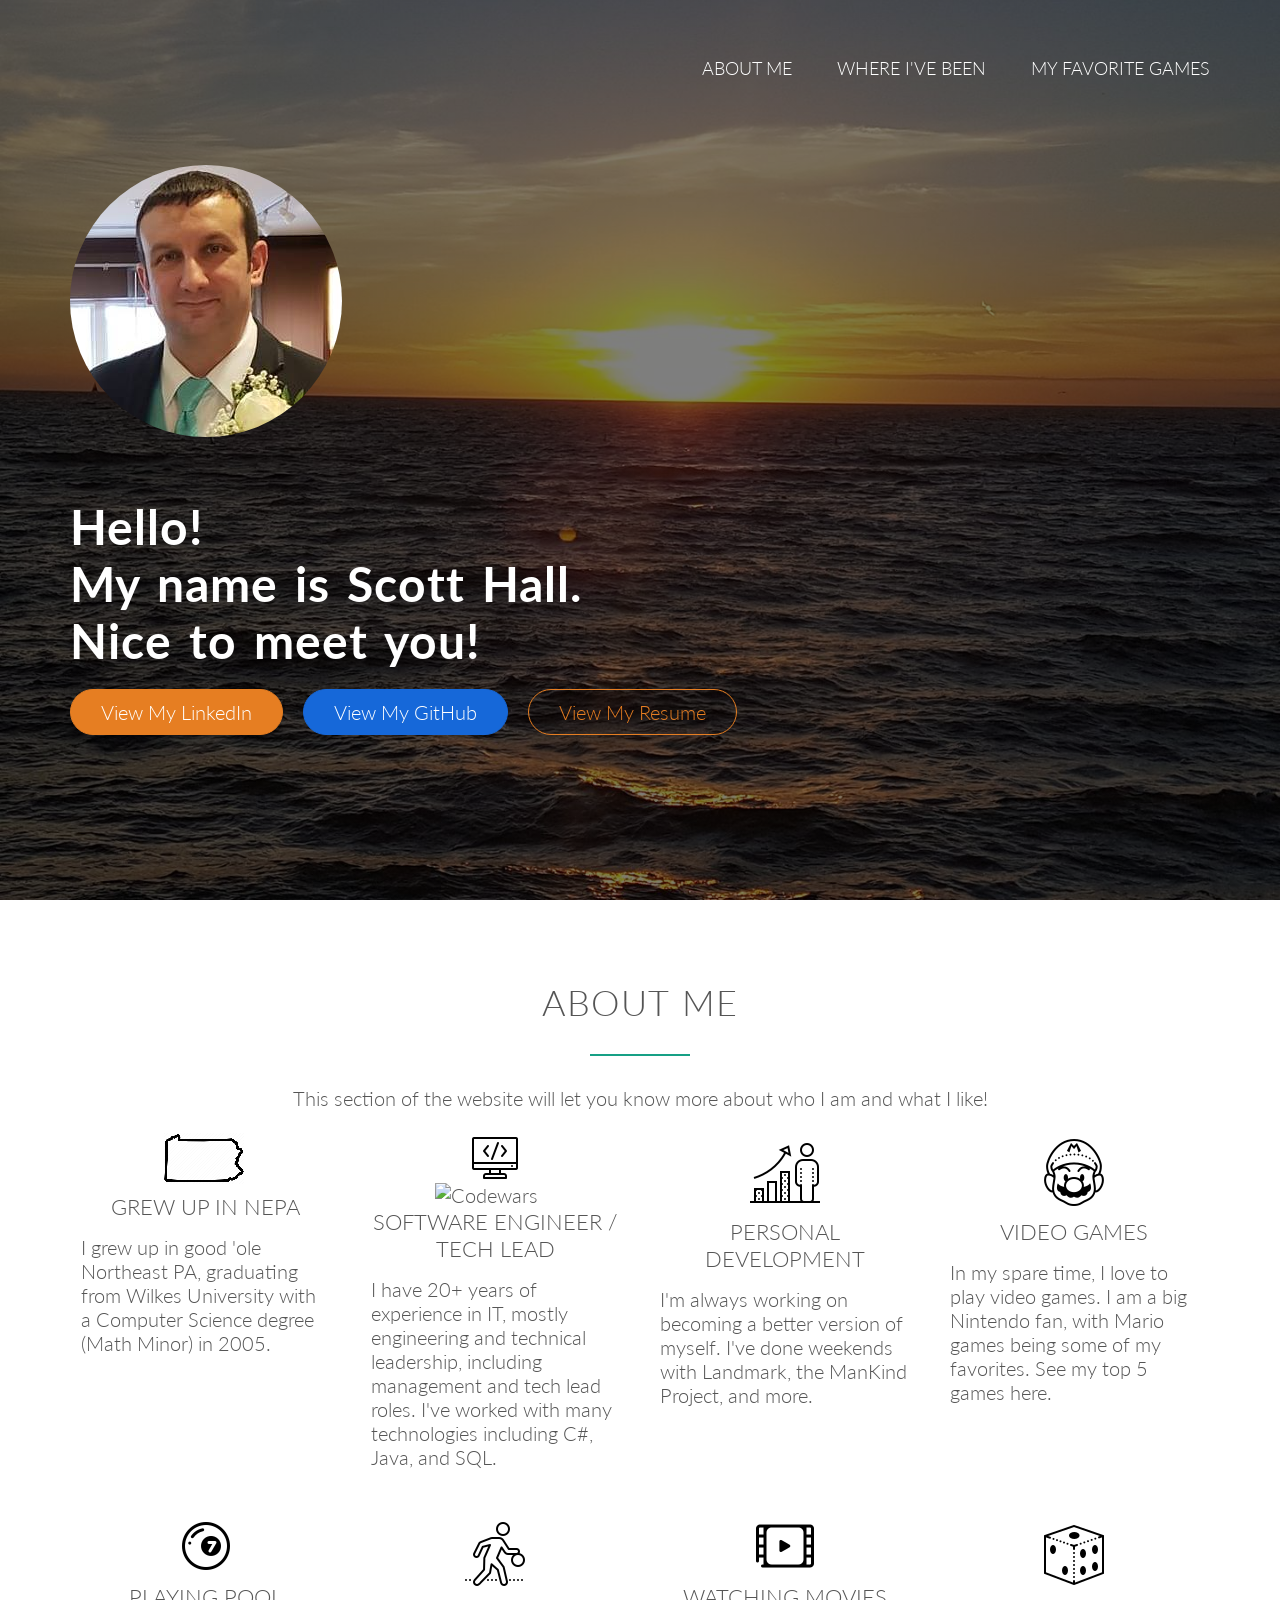
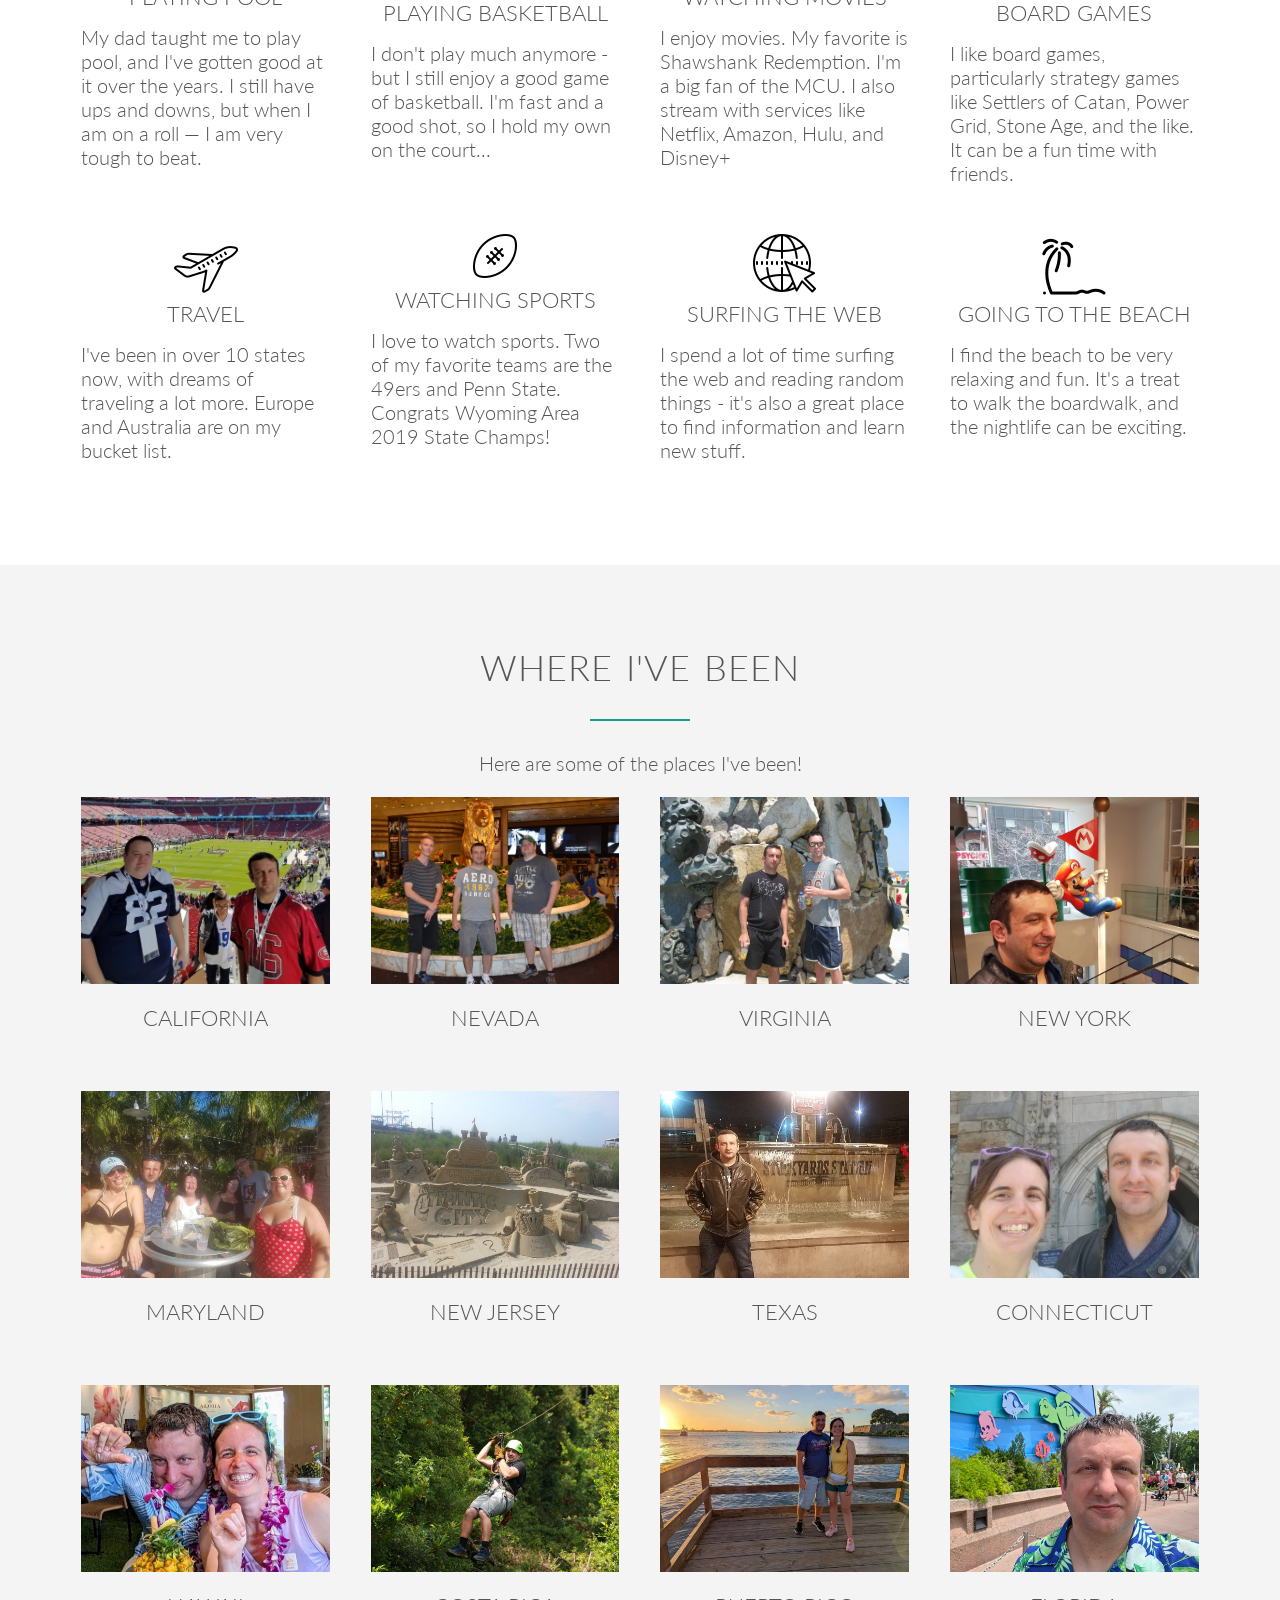
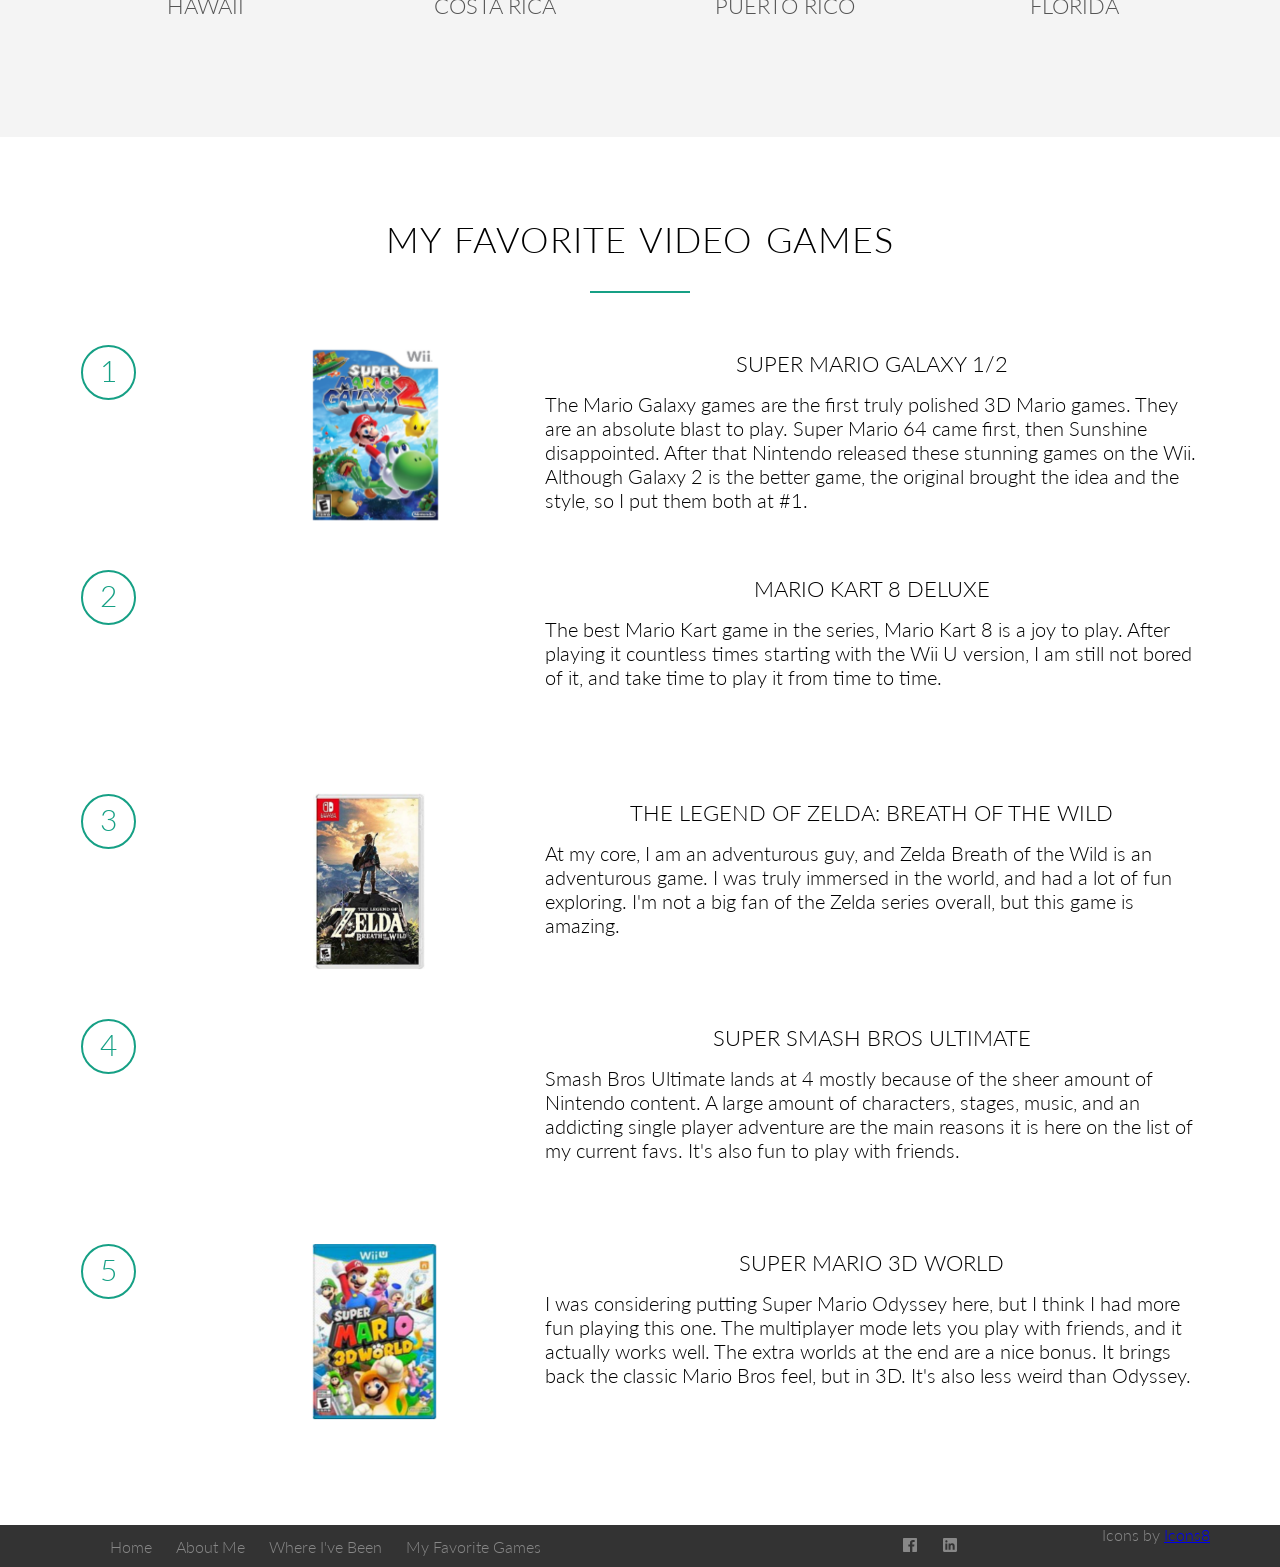
==== commit b6752c1b: "Polish website copy and remove old Google Analytics - Update page title and meta/og description - Re" ====
--- a/index.html
+++ b/index.html
@@ -4,8 +4,8 @@
     <meta charset="utf-8">
     <meta name="viewport" content="width=device-width, initial-scale=1.0">
 
-    <title>Scott Hall's Club</title>
-    <meta name="description" content="Scott Hall is a Software Development Professional, and this is his website.">
+    <title>Scott Hall's Club | Senior Software Engineer &amp; Tech Lead</title>
+    <meta name="description" content="Personal website of Scott M. Hall, a senior software engineer and technical leader with 20+ years experience in the software development/engineering field. Learn about me, my interests, travels, favorite video games, and more.">
     <meta name="author" content="Scott Hall">
     <link rel="canonical" href="https://scottmartinhall.com/">
 
@@ -13,7 +13,7 @@
     <meta property="og:type" content="website">
     <meta property="og:site_name" content="Scott Hall's Club">
     <meta property="og:title" content="Scott Hall's Club">
-    <meta property="og:description" content="Scott Hall is a Software Development Professional, and this is his website.">
+    <meta property="og:description" content="Personal website of Scott M. Hall, a senior software engineer and technical leader with 20+ years experience in the software development/engineering field. Learn about me, my interests, travels, favorite video games, and more.">
     <meta property="og:url" content="https://scottmartinhall.com/">
     <meta property="og:image" content="https://scottmartinhall.com/resources/img/scott.jpg">
     <meta name="twitter:card" content="summary">
@@ -40,15 +40,6 @@
     <link rel="stylesheet" href="external-resources/css/grid.css?v=4">
     <link rel="stylesheet" href="resources/css/animations.css?v=4">
 
-    <!-- Google Analytics -->
-    <script async src="https://www.googletagmanager.com/gtag/js?id=UA-164038466-1"></script>
-    <script>
-        window.dataLayer = window.dataLayer || [];
-        function gtag() { dataLayer.push(arguments); }
-        gtag('js', new Date());
-        gtag('config', 'UA-164038466-1');
-    </script>
-
     <script src="resources/js/script.js?v=4" defer></script>
 </head>
 
@@ -70,7 +61,7 @@
             <div class="buttons">
                 <a class="btn btn-full" href="https://www.linkedin.com/in/scott-hall-550b982b/">View My LinkedIn</a>
                 <a class="btn btn-github" href="https://github.com/scottman256">View My GitHub</a>
-                <a class="btn btn-ghost" href="resources/files/scott-hall-resume.pdf" download>My Resume</a>
+                <a class="btn btn-ghost" href="resources/files/scott-hall-resume.pdf">View My Resume</a>
             </div>
         </div>
     </header>
@@ -94,9 +85,9 @@
                 <div class="col span-1-of-4 box">
                     <img src="resources/img/icons/icons8-programming-50.png" alt="" class="icons" width="50" height="50" loading="lazy" decoding="async">
                     <img src="https://www.codewars.com/users/scottman256/badges/micro" alt="Codewars rank badge for scottman256" class="icons" width="120" height="20" loading="lazy" decoding="async">
-                    <h3>Software Developer / Manager</h3>
-                    <p>
-                        I have 20+ years of experience in IT, mostly development and management. I coded in many languages including C#, Java, and SQL.
+                    <h3>Software Engineer / Tech Lead</h3>
+                    <p>
+                        I have 20+ years of experience in IT, mostly engineering and technical leadership, including management and tech lead roles. I've worked with many technologies including C#, Java, and SQL.
                     </p>
                 </div>
                 <div class="col span-1-of-4 box">
@@ -170,7 +161,7 @@
                     <img src="resources/img/icons/icons8-beach-64.png" alt="" class="icons" width="64" height="64" loading="lazy" decoding="async">
                     <h3>Going to the Beach</h3>
                     <p>
-                        I find the beach to be very relaxing and fun. It's a treat to walk the boardwalk, and the night life can be exciting.
+                        I find the beach to be very relaxing and fun. It's a treat to walk the boardwalk, and the nightlife can be exciting.
                     </p>
                 </div>
             </div>
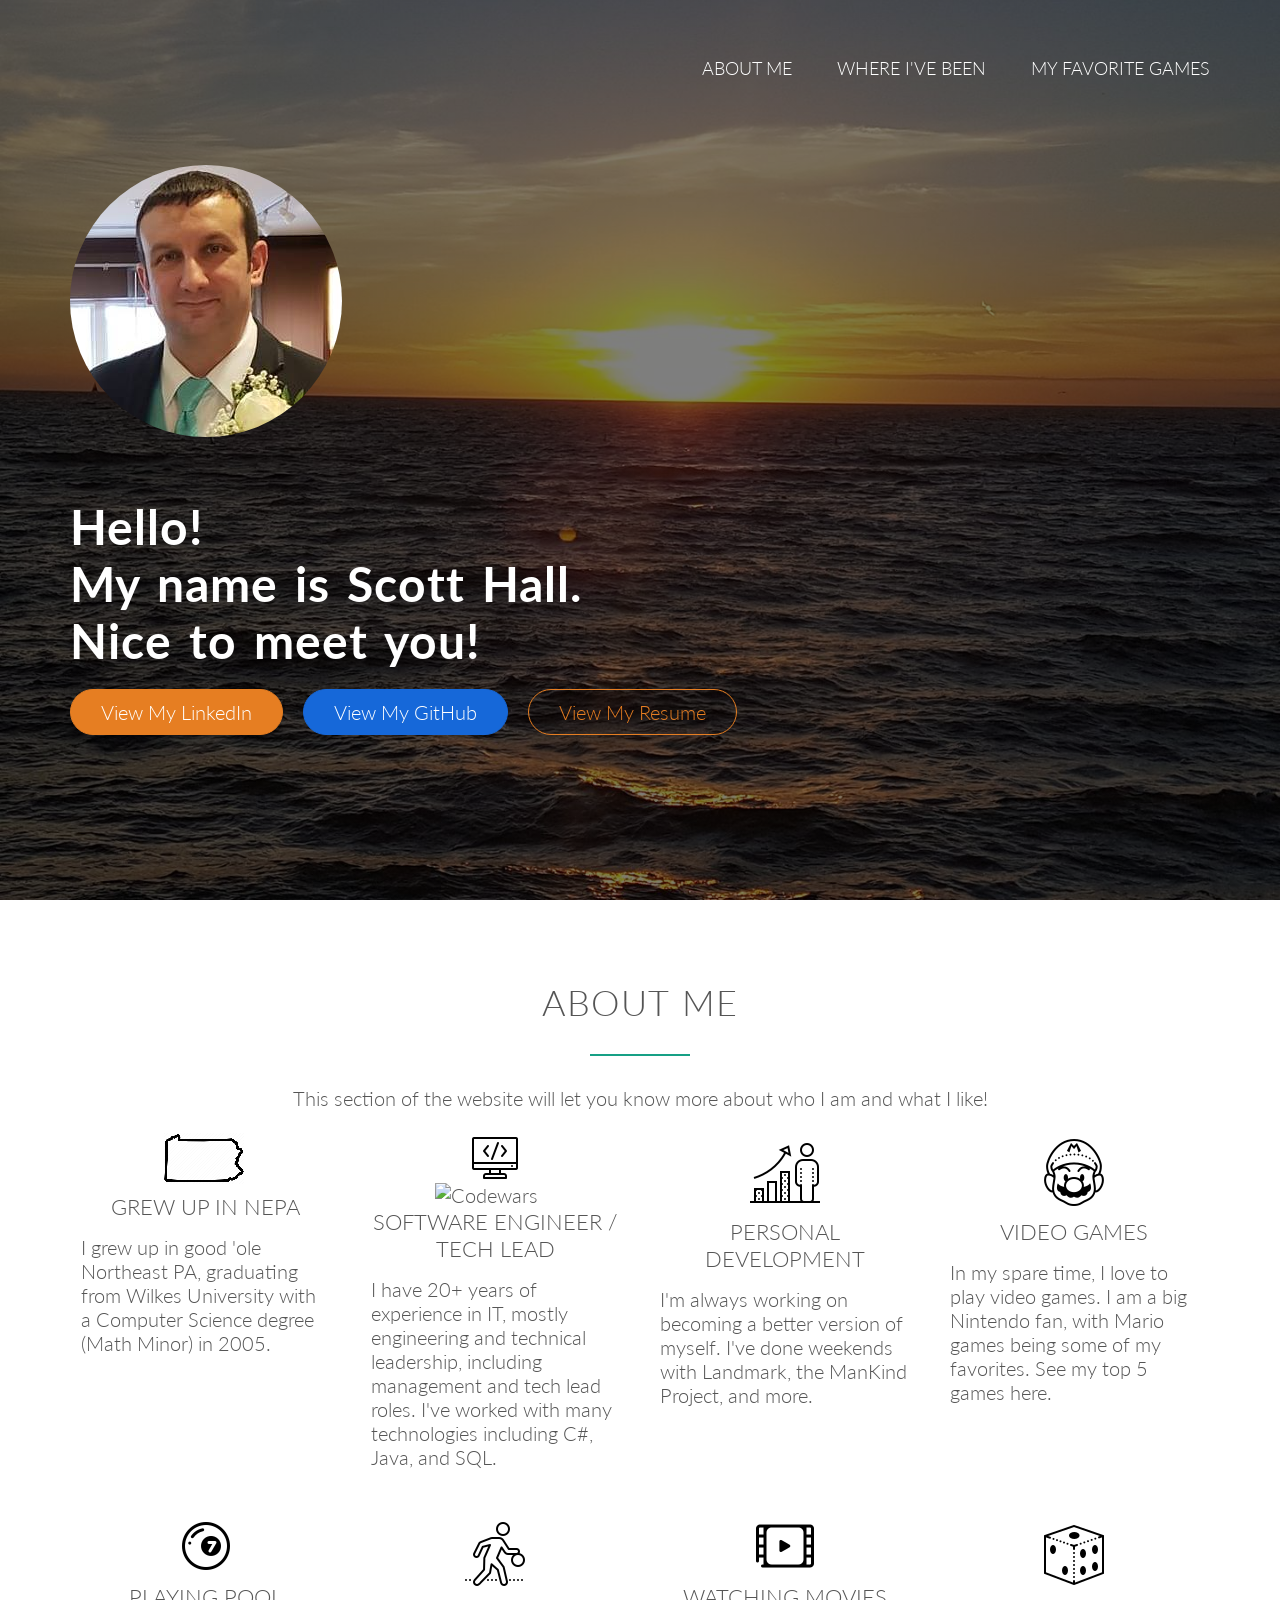
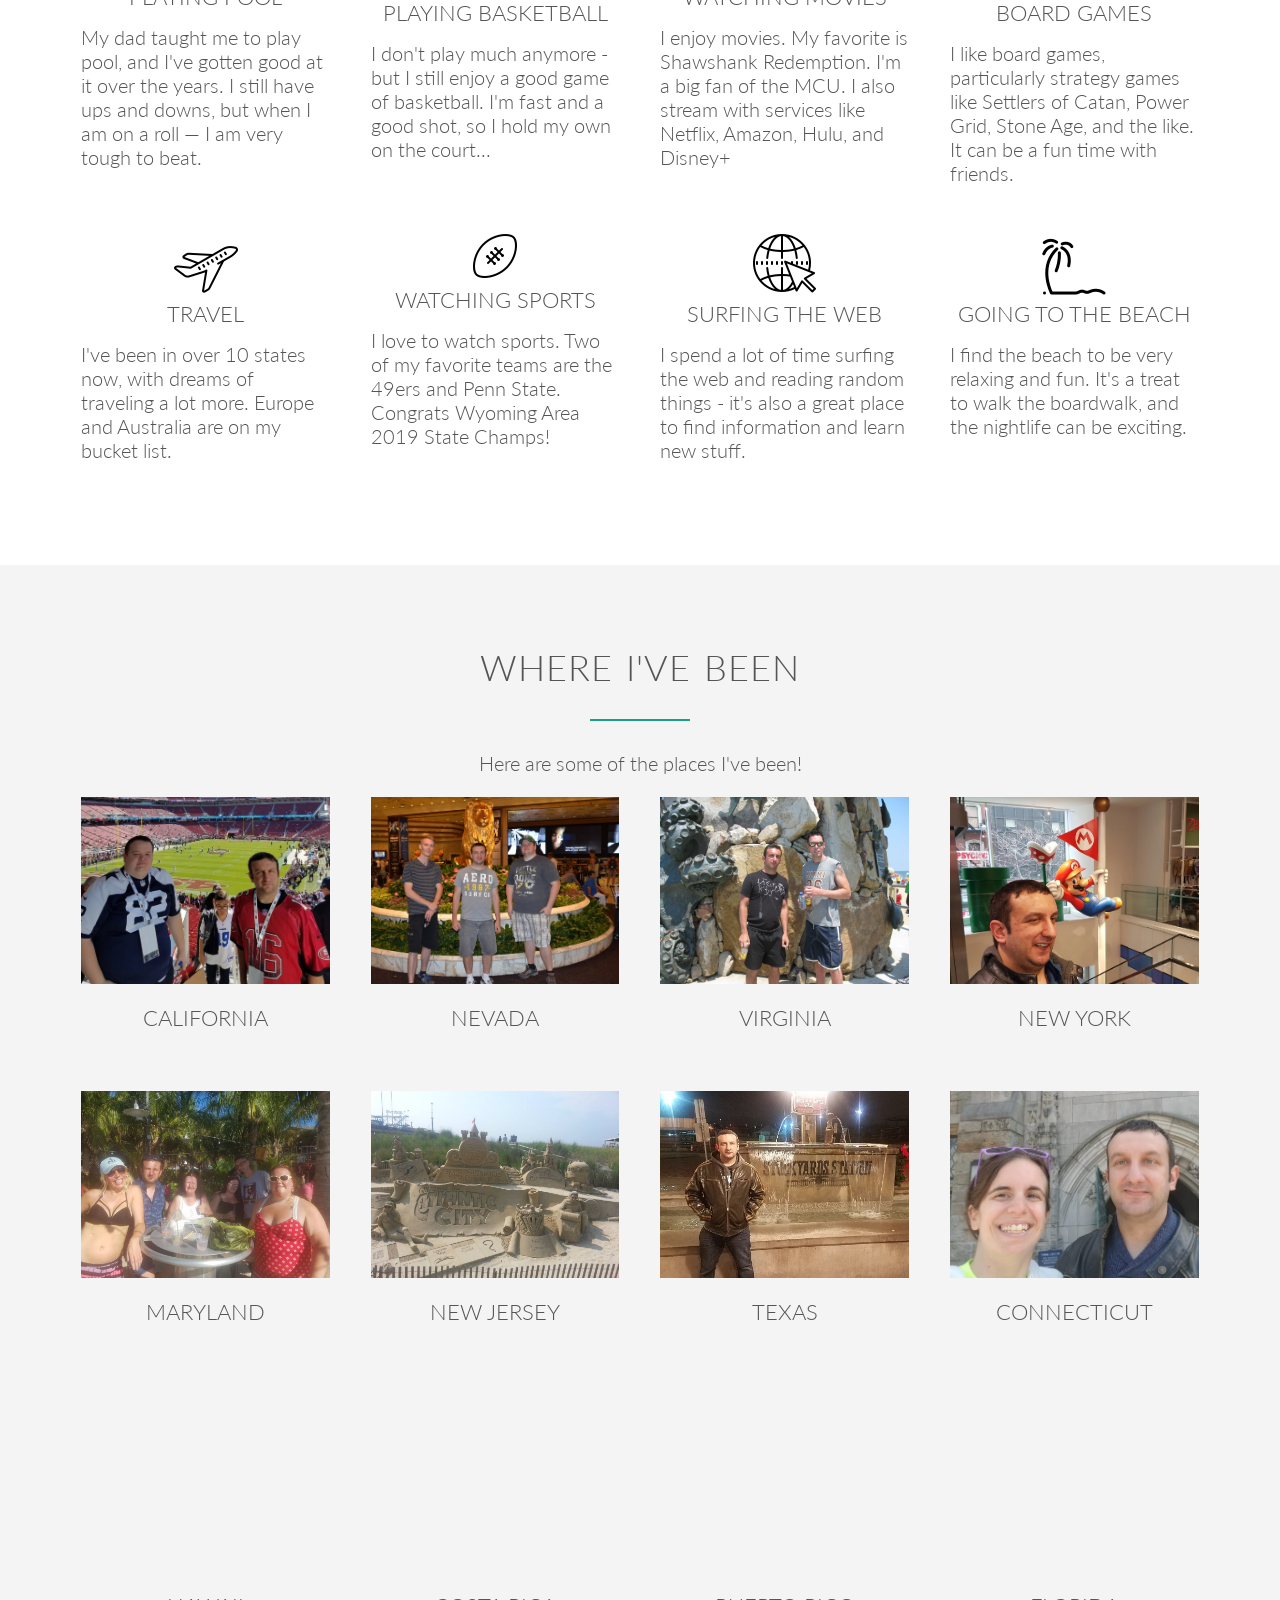
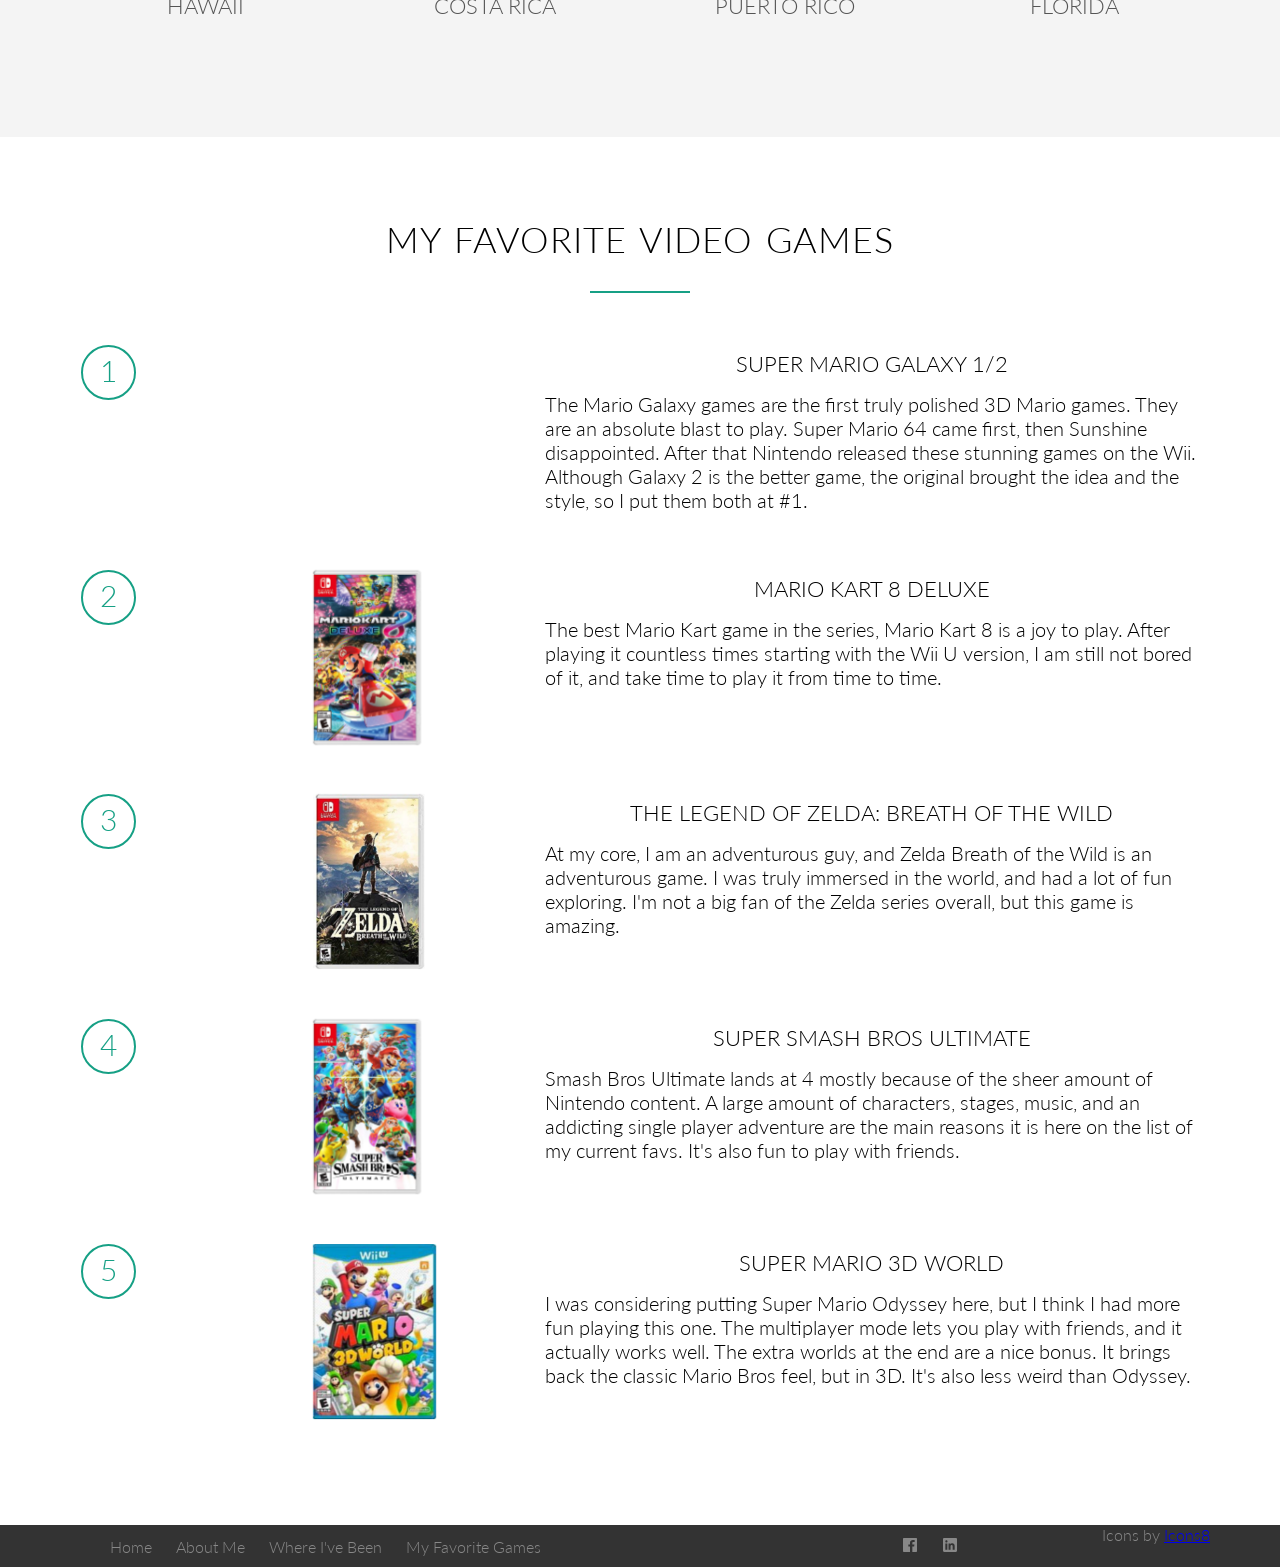
==== commit a469ea50: "Fix mobile hero layout and improve small-viewport handling The hero content is absolutely centred in" ====
--- a/index.html
+++ b/index.html
@@ -35,12 +35,12 @@
     <link rel="stylesheet" href="https://fonts.googleapis.com/css2?family=Lato:ital,wght@0,100;0,300;0,400;1,300&display=swap">
 
     <!-- Styles (load order is significant: grid.css intentionally overrides queries.css) -->
-    <link rel="stylesheet" href="resources/css/style.css?v=4">
-    <link rel="stylesheet" href="resources/css/queries.css?v=4">
-    <link rel="stylesheet" href="external-resources/css/grid.css?v=4">
-    <link rel="stylesheet" href="resources/css/animations.css?v=4">
-
-    <script src="resources/js/script.js?v=4" defer></script>
+    <link rel="stylesheet" href="resources/css/style.css?v=5">
+    <link rel="stylesheet" href="resources/css/queries.css?v=5">
+    <link rel="stylesheet" href="external-resources/css/grid.css?v=5">
+    <link rel="stylesheet" href="resources/css/animations.css?v=5">
+
+    <script src="resources/js/script.js?v=5" defer></script>
 </head>
 
 <body>
--- a/resources/css/queries.css
+++ b/resources/css/queries.css
@@ -35,6 +35,13 @@
 
     h1 {
         font-size: 210%;
+    }
+
+    /* The hero is absolutely centred in a 100vh header with the nav sitting
+       over its top ~85px, so its content has to stay short enough to clear
+       that. The leading <br> is desktop breathing room the phone can't spare. */
+    h1 br:first-child {
+        display: none;
     }
 
     h2 {
@@ -142,20 +149,45 @@
     section {
         padding: 25px 0;
     }
+
+    /* Tighter buttons so two hero actions still fit per line down to ~355px;
+       three stacked rows push the hero taller than the header can hold. */
+    .btn:link,
+    .btn:visited {
+        padding: 10px 18px;
+    }
 }
 
 /* The hero content is absolutely centred inside a 100vh header, so on a short
    viewport the portrait has to shrink for it to fit. Gated on width as well as
-   height so short desktop windows keep the full-size portrait. */
+   height so short desktop windows keep the full-size portrait.
+   The offset centres it in the space below the stacked nav (~85px tall) rather
+   than over the whole header, which it would otherwise collide with. */
 @media only screen and (max-width: 767px) and (max-height: 620px) {
 
+    .hero-text-box {
+        top: calc(50% + 42px);
+    }
+
     .scott {
-        width: 180px;
+        width: 130px;
         height: auto;
     }
 }
 
+/* Landscape phones. A stacked nav would claim most of a header this short, so
+   it goes back to a single row. */
 @media only screen and (max-width: 767px) and (max-height: 450px) {
+
+    .main-nav li {
+        display: inline-block;
+        margin-left: 20px;
+    }
+
+    /* Re-centred against the single-row nav, which is ~35px rather than ~85px. */
+    .hero-text-box {
+        top: calc(50% + 17px);
+    }
 
     .scott {
         width: 110px;
